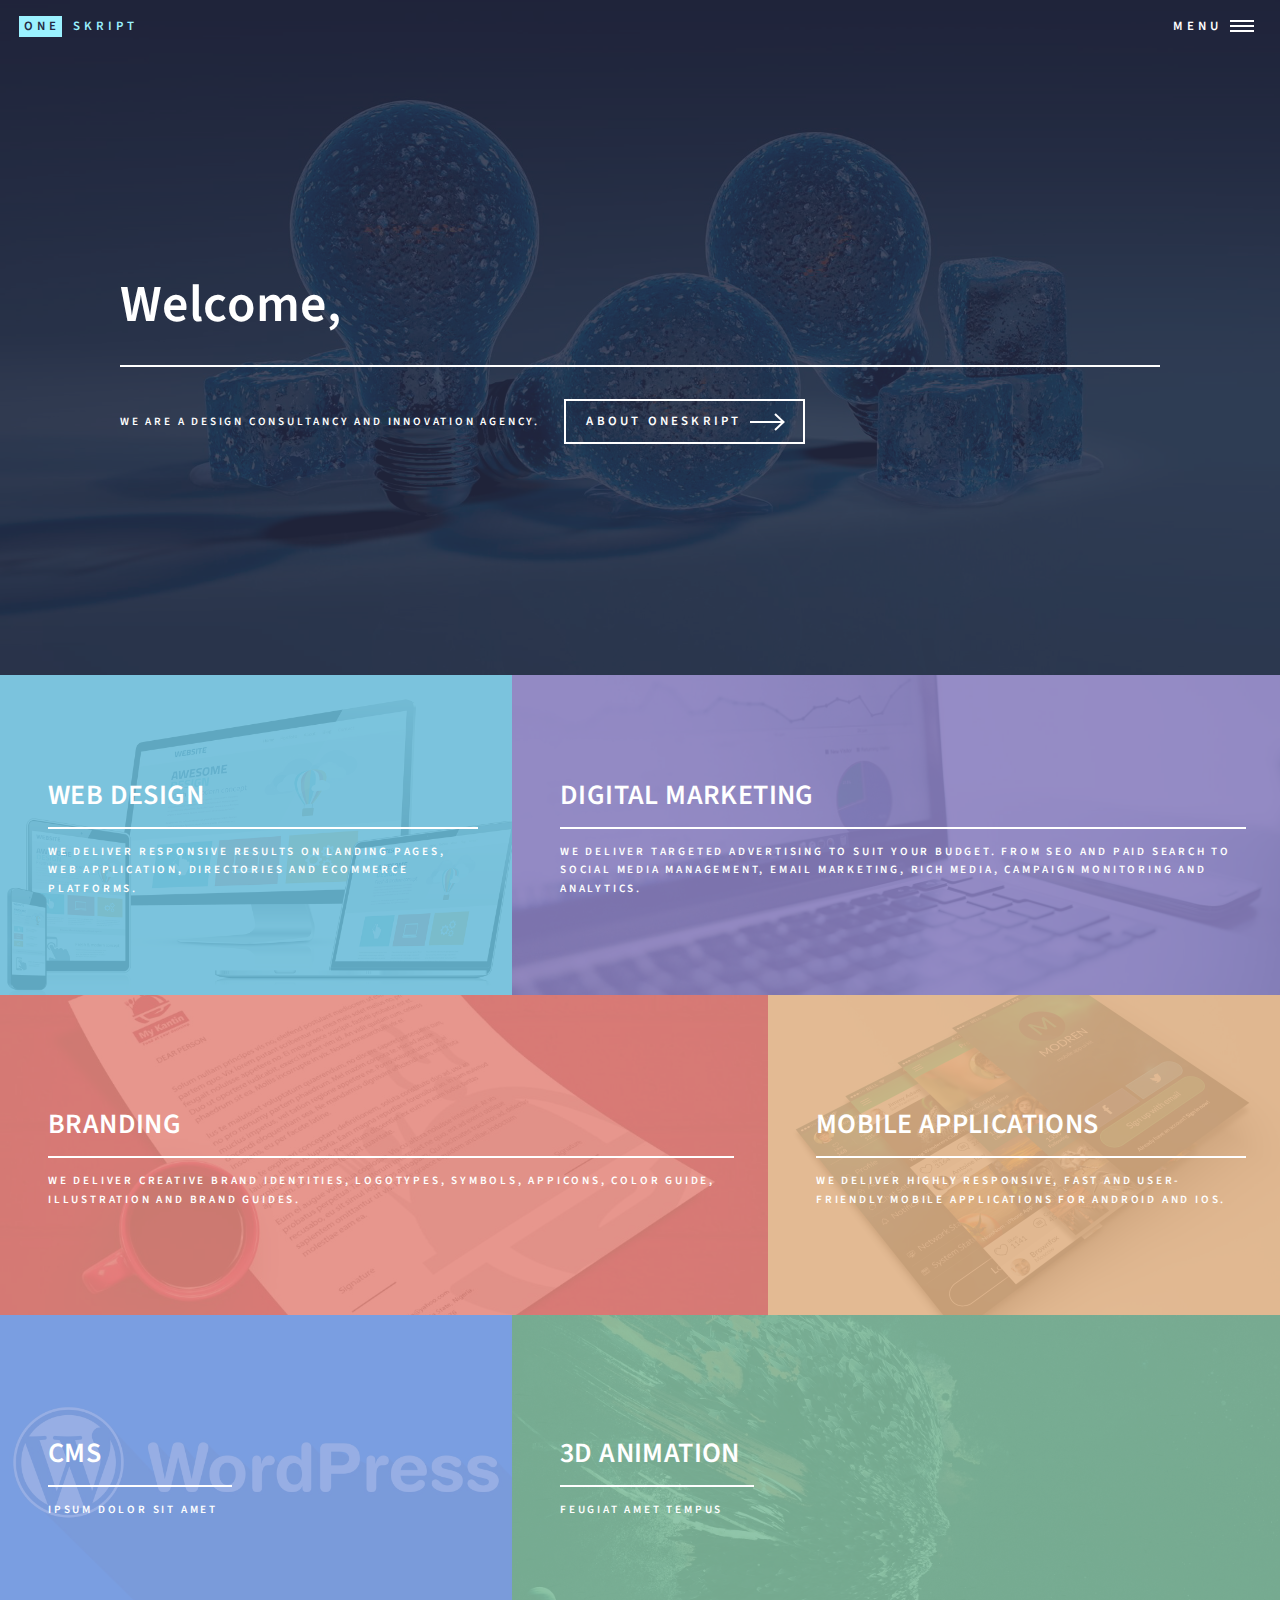
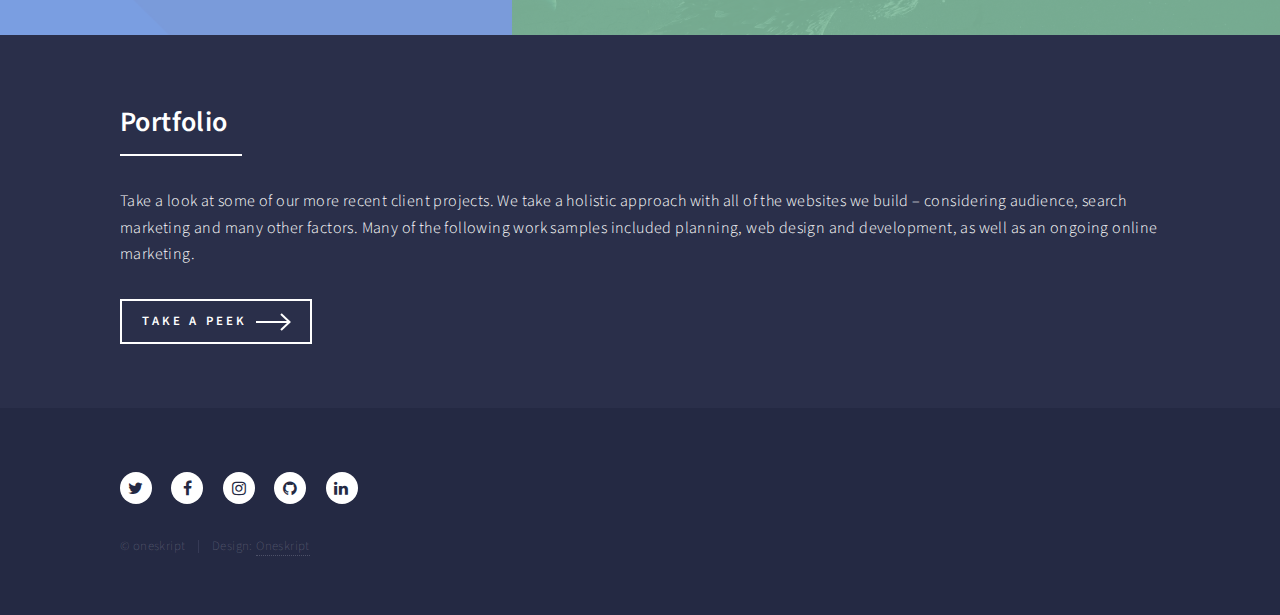
==== index.html @ 0cec7a7d "website demo" ====
<!DOCTYPE HTML>
<!--
	Forty by HTML5 UP
	html5up.net | @ajlkn
	Free for personal and commercial use under the CCA 3.0 license (html5up.net/license)
-->
<html>
	<head>
		<title>Oneskript | Web Design and Devolopment, Branding and Digital Marketing</title>
		<meta charset="utf-8" />
		<meta name="viewport" content="width=device-width, initial-scale=1, user-scalable=no" />
		<!--[if lte IE 8]><script src="assets/js/ie/html5shiv.js"></script><![endif]-->
		<link rel="stylesheet" href="assets/css/main.css" />
		<!--[if lte IE 9]><link rel="stylesheet" href="assets/css/ie9.css" /><![endif]-->
		<!--[if lte IE 8]><link rel="stylesheet" href="assets/css/ie8.css" /><![endif]-->
		<!-- Chatra {literal} -->
<script>
    (function(d, w, c) {
        w.ChatraID = 'mmbQdb35P2Dcgx2ea';
        var s = d.createElement('script');
        w[c] = w[c] || function() {
            (w[c].q = w[c].q || []).push(arguments);
        };
        s.async = true;
        s.src = (d.location.protocol === 'https:' ? 'https:': 'http:')
        + '//call.chatra.io/chatra.js';
        if (d.head) d.head.appendChild(s);
    })(document, window, 'Chatra');
</script>
<!-- /Chatra {/literal} -->
	</head>
	<body>

		<!-- Wrapper -->
			<div id="wrapper">

				<!-- Header -->
					<header id="header" class="alt">
						<a href="index.html" class="logo"><strong>ONE</strong> <span>SKRIPT</span></a>
						<nav>
							<a href="#menu">Menu</a>
						</nav>
					</header>

				<!-- Menu -->
					<nav id="menu">
						<ul class="links">
							<li><a href="index.html">Home</a></li>
							<li><a href="portfolio.html">Porfolio</a></li>
							<li><a href="contact.html">Contact us</a></li>
							<li><a href="about.html">About us</a></li>
						</ul>
						<ul class="actions vertical">
							<li><a href="contact.html" class="button special fit">Get Started</a></li>
						</ul>
					</nav>

				<!-- Banner -->
					<section id="banner" class="major">
						<div class="inner">
							<header class="major">
								<h1>Welcome,</h1>
							</header>
							<div class="content">
								<p>WE ARE A DESIGN CONSULTANCY AND INNOVATION AGENCY.</p>
								<ul class="actions">
									<li><a href="about.html" class="button next scrolly">ABOUT ONESKRIPT</a></li>
								</ul>
							</div>
						</div>
					</section>

				<!-- Main -->
					<div id="main">

						<!-- One -->
							<section id="one" class="tiles">
								<article>
									<span class="image">
										<img src="images/pic01.jpg" alt="" />
									</span>
									<header class="major">
										<h3><a href="contact.html" class="link">WEB DESIGN</a></h3>
										<p>We deliver responsive results on landing pages, web application, directories and ecommerce platforms.</p>
									</header>
								</article>
								<article>
									<span class="image">
										<img src="images/pic02.jpg" alt="" />
									</span>
									<header class="major">
										<h3><a href="contact.html" class="link">DIGITAL MARKETING</a></h3>
										<p>We deliver targeted advertising to suit your budget. From SEO and paid search to social media management, email marketing, rich media, campaign monitoring and analytics.</p>
									</header>
								</article>
								<article>
									<span class="image">
										<img src="images/pic03.jpg" alt="" />
									</span>
									<header class="major">
										<h3><a href="contact.html" class="link">BRANDING</a></h3>
										<p>We deliver creative brand identities, logotypes, symbols, appicons, color guide, illustration and brand guides.</p>
									</header>
								</article>
								<article>
									<span class="image">
										<img src="images/pic04.jpg" alt="" />
									</span>
									<header class="major">
										<h3><a href="contact.html" class="link">MOBILE APPLICATIONS</a></h3>
										<p>We deliver highly responsive, fast and user-friendly mobile applications for android and ios.</p>
									</header>
								</article>
								<article>
									<span class="image">
										<img src="images/pic05.jpg" alt="" />
									</span>
									<header class="major">
										<h3><a href="contact.html" class="link">CMS</a></h3>
										<p>Ipsum dolor sit amet</p>
									</header>
								</article>
								<article>
									<span class="image">
										<img src="images/pic06.jpg" alt="" />
									</span>
									<header class="major">
										<h3><a href="contact.html" class="link">3D ANIMATION</a></h3>
										<p>Feugiat amet tempus</p>
									</header>
								</article>
							</section>

						<!-- Two -->
							<section id="two">
								<div class="inner">
									<header class="major">
										<h2>Portfolio</h2>
									</header>
									<p>Take a look at some of our more recent client projects. We take a holistic approach with all of the websites we build – considering audience, search marketing and many other factors. Many of the following work samples included planning, web design and development, as well as an ongoing online marketing.</p>
									<ul class="actions">
										<li><a href="portfolio.html" class="button next">Take a Peek</a></li>
									</ul>
								</div>
							</section>

					</div>

				
				<!-- Footer -->
					<footer id="footer">
						<div class="inner">
							<ul class="icons">
								<li><a href="https://www.twitter.com/oneskript/" target="_blank" class="icon alt fa-twitter"><span class="label">Twitter</span></a></li>
								<li><a href="https://www.facebook.com/oneskript/" target=" _blank" class="icon alt fa-facebook"><span class="label">Facebook</span></a></li>
								<li><a href="https://instagram.com/oneskript/" target="_blank" class="icon alt fa-instagram"><span class="label">Instagram</span></a></li>
								<li><a href="https://github.com" target="_blank" class="icon alt fa-github"><span class="label">GitHub</span></a></li>
								<li><a href="https://linkedin.com" target="_blank" class="icon alt fa-linkedin"><span class="label">LinkedIn</span></a></li>
							</ul>
							<ul class="copyright">
								<li>&copy; oneskript</li><li>Design: <a href="http://oneskript.com" target="_blank">Oneskript</a></li>
							</ul>
						</div>
					</footer>

			</div>

		<!-- Scripts -->
			<script src="assets/js/jquery.min.js"></script>
			<script src="assets/js/jquery.scrolly.min.js"></script>
			<script src="assets/js/jquery.scrollex.min.js"></script>
			<script src="assets/js/skel.min.js"></script>
			<script src="assets/js/util.js"></script>
			<!--[if lte IE 8]><script src="assets/js/ie/respond.min.js"></script><![endif]-->
			<script src="assets/js/main.js"></script>

	</body>
</html>
---- assets/css/main.css ----
@import url(font-awesome.min.css);
@import url("https://fonts.googleapis.com/css?family=Source+Sans+Pro:300,300italic,600,600italic");

/*
	Forty by HTML5 UP
	html5up.net | @ajlkn
	Free for personal and commercial use under the CCA 3.0 license (html5up.net/license)
*/

/* Reset */

	html, body, div, span, applet, object, iframe, h1, h2, h3, h4, h5, h6, p, blockquote, pre, a, abbr, acronym, address, big, cite, code, del, dfn, em, img, ins, kbd, q, s, samp, small, strike, strong, sub, sup, tt, var, b, u, i, center, dl, dt, dd, ol, ul, li, fieldset, form, label, legend, table, caption, tbody, tfoot, thead, tr, th, td, article, aside, canvas, details, embed, figure, figcaption, footer, header, hgroup, menu, nav, output, ruby, section, summary, time, mark, audio, video {
		margin: 0;
		padding: 0;
		border: 0;
		font-size: 100%;
		font: inherit;
		vertical-align: baseline;
	}

	article, aside, details, figcaption, figure, footer, header, hgroup, menu, nav, section {
		display: block;
	}

	body {
		line-height: 1;
	}

	ol, ul {
		list-style: none;
	}

	blockquote, q {
		quotes: none;
	}

	blockquote:before, blockquote:after, q:before, q:after {
		content: '';
		content: none;
	}

	table {
		border-collapse: collapse;
		border-spacing: 0;
	}

	body {
		-webkit-text-size-adjust: none;
	}

/* Box Model */

	*, *:before, *:after {
		-moz-box-sizing: border-box;
		-webkit-box-sizing: border-box;
		box-sizing: border-box;
	}

/* Grid */

	.row {
		border-bottom: solid 1px transparent;
		-moz-box-sizing: border-box;
		-webkit-box-sizing: border-box;
		box-sizing: border-box;
	}

	.row > * {
		float: left;
		-moz-box-sizing: border-box;
		-webkit-box-sizing: border-box;
		box-sizing: border-box;
	}

	.row:after, .row:before {
		content: '';
		display: block;
		clear: both;
		height: 0;
	}

	.row.uniform > * > :first-child {
		margin-top: 0;
	}

	.row.uniform > * > :last-child {
		margin-bottom: 0;
	}

	.row.\30 \25 > * {
		padding: 0 0 0 0em;
	}

	.row.\30 \25 {
		margin: 0 0 -1px 0em;
	}

	.row.uniform.\30 \25 > * {
		padding: 0em 0 0 0em;
	}

	.row.uniform.\30 \25 {
		margin: 0em 0 -1px 0em;
	}

	.row > * {
		padding: 0 0 0 2em;
	}

	.row {
		margin: 0 0 -1px -2em;
	}

	.row.uniform > * {
		padding: 2em 0 0 2em;
	}

	.row.uniform {
		margin: -2em 0 -1px -2em;
	}

	.row.\32 00\25 > * {
		padding: 0 0 0 4em;
	}

	.row.\32 00\25 {
		margin: 0 0 -1px -4em;
	}

	.row.uniform.\32 00\25 > * {
		padding: 4em 0 0 4em;
	}

	.row.uniform.\32 00\25 {
		margin: -4em 0 -1px -4em;
	}

	.row.\31 50\25 > * {
		padding: 0 0 0 3em;
	}

	.row.\31 50\25 {
		margin: 0 0 -1px -3em;
	}

	.row.uniform.\31 50\25 > * {
		padding: 3em 0 0 3em;
	}

	.row.uniform.\31 50\25 {
		margin: -3em 0 -1px -3em;
	}

	.row.\35 0\25 > * {
		padding: 0 0 0 1em;
	}

	.row.\35 0\25 {
		margin: 0 0 -1px -1em;
	}

	.row.uniform.\35 0\25 > * {
		padding: 1em 0 0 1em;
	}

	.row.uniform.\35 0\25 {
		margin: -1em 0 -1px -1em;
	}

	.row.\32 5\25 > * {
		padding: 0 0 0 0.5em;
	}

	.row.\32 5\25 {
		margin: 0 0 -1px -0.5em;
	}

	.row.uniform.\32 5\25 > * {
		padding: 0.5em 0 0 0.5em;
	}

	.row.uniform.\32 5\25 {
		margin: -0.5em 0 -1px -0.5em;
	}

	.\31 2u, .\31 2u\24 {
		width: 100%;
		clear: none;
		margin-left: 0;
	}

	.\31 1u, .\31 1u\24 {
		width: 91.6666666667%;
		clear: none;
		margin-left: 0;
	}

	.\31 0u, .\31 0u\24 {
		width: 83.3333333333%;
		clear: none;
		margin-left: 0;
	}

	.\39 u, .\39 u\24 {
		width: 75%;
		clear: none;
		margin-left: 0;
	}

	.\38 u, .\38 u\24 {
		width: 66.6666666667%;
		clear: none;
		margin-left: 0;
	}

	.\37 u, .\37 u\24 {
		width: 58.3333333333%;
		clear: none;
		margin-left: 0;
	}

	.\36 u, .\36 u\24 {
		width: 50%;
		clear: none;
		margin-left: 0;
	}

	.\35 u, .\35 u\24 {
		width: 41.6666666667%;
		clear: none;
		margin-left: 0;
	}

	.\34 u, .\34 u\24 {
		width: 33.3333333333%;
		clear: none;
		margin-left: 0;
	}

	.\33 u, .\33 u\24 {
		width: 25%;
		clear: none;
		margin-left: 0;
	}

	.\32 u, .\32 u\24 {
		width: 16.6666666667%;
		clear: none;
		margin-left: 0;
	}

	.\31 u, .\31 u\24 {
		width: 8.3333333333%;
		clear: none;
		margin-left: 0;
	}

	.\31 2u\24 + *,
	.\31 1u\24 + *,
	.\31 0u\24 + *,
	.\39 u\24 + *,
	.\38 u\24 + *,
	.\37 u\24 + *,
	.\36 u\24 + *,
	.\35 u\24 + *,
	.\34 u\24 + *,
	.\33 u\24 + *,
	.\32 u\24 + *,
	.\31 u\24 + * {
		clear: left;
	}

	.\-11u {
		margin-left: 91.66667%;
	}

	.\-10u {
		margin-left: 83.33333%;
	}

	.\-9u {
		margin-left: 75%;
	}

	.\-8u {
		margin-left: 66.66667%;
	}

	.\-7u {
		margin-left: 58.33333%;
	}

	.\-6u {
		margin-left: 50%;
	}

	.\-5u {
		margin-left: 41.66667%;
	}

	.\-4u {
		margin-left: 33.33333%;
	}

	.\-3u {
		margin-left: 25%;
	}

	.\-2u {
		margin-left: 16.66667%;
	}

	.\-1u {
		margin-left: 8.33333%;
	}

	@media screen and (max-width: 1680px) {

		.row > * {
			padding: 0 0 0 2em;
		}

		.row {
			margin: 0 0 -1px -2em;
		}

		.row.uniform > * {
			padding: 2em 0 0 2em;
		}

		.row.uniform {
			margin: -2em 0 -1px -2em;
		}

		.row.\32 00\25 > * {
			padding: 0 0 0 4em;
		}

		.row.\32 00\25 {
			margin: 0 0 -1px -4em;
		}

		.row.uniform.\32 00\25 > * {
			padding: 4em 0 0 4em;
		}

		.row.uniform.\32 00\25 {
			margin: -4em 0 -1px -4em;
		}

		.row.\31 50\25 > * {
			padding: 0 0 0 3em;
		}

		.row.\31 50\25 {
			margin: 0 0 -1px -3em;
		}

		.row.uniform.\31 50\25 > * {
			padding: 3em 0 0 3em;
		}

		.row.uniform.\31 50\25 {
			margin: -3em 0 -1px -3em;
		}

		.row.\35 0\25 > * {
			padding: 0 0 0 1em;
		}

		.row.\35 0\25 {
			margin: 0 0 -1px -1em;
		}

		.row.uniform.\35 0\25 > * {
			padding: 1em 0 0 1em;
		}

		.row.uniform.\35 0\25 {
			margin: -1em 0 -1px -1em;
		}

		.row.\32 5\25 > * {
			padding: 0 0 0 0.5em;
		}

		.row.\32 5\25 {
			margin: 0 0 -1px -0.5em;
		}

		.row.uniform.\32 5\25 > * {
			padding: 0.5em 0 0 0.5em;
		}

		.row.uniform.\32 5\25 {
			margin: -0.5em 0 -1px -0.5em;
		}

		.\31 2u\28xlarge\29, .\31 2u\24\28xlarge\29 {
			width: 100%;
			clear: none;
			margin-left: 0;
		}

		.\31 1u\28xlarge\29, .\31 1u\24\28xlarge\29 {
			width: 91.6666666667%;
			clear: none;
			margin-left: 0;
		}

		.\31 0u\28xlarge\29, .\31 0u\24\28xlarge\29 {
			width: 83.3333333333%;
			clear: none;
			margin-left: 0;
		}

		.\39 u\28xlarge\29, .\39 u\24\28xlarge\29 {
			width: 75%;
			clear: none;
			margin-left: 0;
		}

		.\38 u\28xlarge\29, .\38 u\24\28xlarge\29 {
			width: 66.6666666667%;
			clear: none;
			margin-left: 0;
		}

		.\37 u\28xlarge\29, .\37 u\24\28xlarge\29 {
			width: 58.3333333333%;
			clear: none;
			margin-left: 0;
		}

		.\36 u\28xlarge\29, .\36 u\24\28xlarge\29 {
			width: 50%;
			clear: none;
			margin-left: 0;
		}

		.\35 u\28xlarge\29, .\35 u\24\28xlarge\29 {
			width: 41.6666666667%;
			clear: none;
			margin-left: 0;
		}

		.\34 u\28xlarge\29, .\34 u\24\28xlarge\29 {
			width: 33.3333333333%;
			clear: none;
			margin-left: 0;
		}

		.\33 u\28xlarge\29, .\33 u\24\28xlarge\29 {
			width: 25%;
			clear: none;
			margin-left: 0;
		}

		.\32 u\28xlarge\29, .\32 u\24\28xlarge\29 {
			width: 16.6666666667%;
			clear: none;
			margin-left: 0;
		}

		.\31 u\28xlarge\29, .\31 u\24\28xlarge\29 {
			width: 8.3333333333%;
			clear: none;
			margin-left: 0;
		}

		.\31 2u\24\28xlarge\29 + *,
		.\31 1u\24\28xlarge\29 + *,
		.\31 0u\24\28xlarge\29 + *,
		.\39 u\24\28xlarge\29 + *,
		.\38 u\24\28xlarge\29 + *,
		.\37 u\24\28xlarge\29 + *,
		.\36 u\24\28xlarge\29 + *,
		.\35 u\24\28xlarge\29 + *,
		.\34 u\24\28xlarge\29 + *,
		.\33 u\24\28xlarge\29 + *,
		.\32 u\24\28xlarge\29 + *,
		.\31 u\24\28xlarge\29 + * {
			clear: left;
		}

		.\-11u\28xlarge\29 {
			margin-left: 91.66667%;
		}

		.\-10u\28xlarge\29 {
			margin-left: 83.33333%;
		}

		.\-9u\28xlarge\29 {
			margin-left: 75%;
		}

		.\-8u\28xlarge\29 {
			margin-left: 66.66667%;
		}

		.\-7u\28xlarge\29 {
			margin-left: 58.33333%;
		}

		.\-6u\28xlarge\29 {
			margin-left: 50%;
		}

		.\-5u\28xlarge\29 {
			margin-left: 41.66667%;
		}

		.\-4u\28xlarge\29 {
			margin-left: 33.33333%;
		}

		.\-3u\28xlarge\29 {
			margin-left: 25%;
		}

		.\-2u\28xlarge\29 {
			margin-left: 16.66667%;
		}

		.\-1u\28xlarge\29 {
			margin-left: 8.33333%;
		}

	}

	@media screen and (max-width: 1280px) {

		.row > * {
			padding: 0 0 0 1.5em;
		}

		.row {
			margin: 0 0 -1px -1.5em;
		}

		.row.uniform > * {
			padding: 1.5em 0 0 1.5em;
		}

		.row.uniform {
			margin: -1.5em 0 -1px -1.5em;
		}

		.row.\32 00\25 > * {
			padding: 0 0 0 3em;
		}

		.row.\32 00\25 {
			margin: 0 0 -1px -3em;
		}

		.row.uniform.\32 00\25 > * {
			padding: 3em 0 0 3em;
		}

		.row.uniform.\32 00\25 {
			margin: -3em 0 -1px -3em;
		}

		.row.\31 50\25 > * {
			padding: 0 0 0 2.25em;
		}

		.row.\31 50\25 {
			margin: 0 0 -1px -2.25em;
		}

		.row.uniform.\31 50\25 > * {
			padding: 2.25em 0 0 2.25em;
		}

		.row.uniform.\31 50\25 {
			margin: -2.25em 0 -1px -2.25em;
		}

		.row.\35 0\25 > * {
			padding: 0 0 0 0.75em;
		}

		.row.\35 0\25 {
			margin: 0 0 -1px -0.75em;
		}

		.row.uniform.\35 0\25 > * {
			padding: 0.75em 0 0 0.75em;
		}

		.row.uniform.\35 0\25 {
			margin: -0.75em 0 -1px -0.75em;
		}

		.row.\32 5\25 > * {
			padding: 0 0 0 0.375em;
		}

		.row.\32 5\25 {
			margin: 0 0 -1px -0.375em;
		}

		.row.uniform.\32 5\25 > * {
			padding: 0.375em 0 0 0.375em;
		}

		.row.uniform.\32 5\25 {
			margin: -0.375em 0 -1px -0.375em;
		}

		.\31 2u\28large\29, .\31 2u\24\28large\29 {
			width: 100%;
			clear: none;
			margin-left: 0;
		}

		.\31 1u\28large\29, .\31 1u\24\28large\29 {
			width: 91.6666666667%;
			clear: none;
			margin-left: 0;
		}

		.\31 0u\28large\29, .\31 0u\24\28large\29 {
			width: 83.3333333333%;
			clear: none;
			margin-left: 0;
		}

		.\39 u\28large\29, .\39 u\24\28large\29 {
			width: 75%;
			clear: none;
			margin-left: 0;
		}

		.\38 u\28large\29, .\38 u\24\28large\29 {
			width: 66.6666666667%;
			clear: none;
			margin-left: 0;
		}

		.\37 u\28large\29, .\37 u\24\28large\29 {
			width: 58.3333333333%;
			clear: none;
			margin-left: 0;
		}

		.\36 u\28large\29, .\36 u\24\28large\29 {
			width: 50%;
			clear: none;
			margin-left: 0;
		}

		.\35 u\28large\29, .\35 u\24\28large\29 {
			width: 41.6666666667%;
			clear: none;
			margin-left: 0;
		}

		.\34 u\28large\29, .\34 u\24\28large\29 {
			width: 33.3333333333%;
			clear: none;
			margin-left: 0;
		}

		.\33 u\28large\29, .\33 u\24\28large\29 {
			width: 25%;
			clear: none;
			margin-left: 0;
		}

		.\32 u\28large\29, .\32 u\24\28large\29 {
			width: 16.6666666667%;
			clear: none;
			margin-left: 0;
		}

		.\31 u\28large\29, .\31 u\24\28large\29 {
			width: 8.3333333333%;
			clear: none;
			margin-left: 0;
		}

		.\31 2u\24\28large\29 + *,
		.\31 1u\24\28large\29 + *,
		.\31 0u\24\28large\29 + *,
		.\39 u\24\28large\29 + *,
		.\38 u\24\28large\29 + *,
		.\37 u\24\28large\29 + *,
		.\36 u\24\28large\29 + *,
		.\35 u\24\28large\29 + *,
		.\34 u\24\28large\29 + *,
		.\33 u\24\28large\29 + *,
		.\32 u\24\28large\29 + *,
		.\31 u\24\28large\29 + * {
			clear: left;
		}

		.\-11u\28large\29 {
			margin-left: 91.66667%;
		}

		.\-10u\28large\29 {
			margin-left: 83.33333%;
		}

		.\-9u\28large\29 {
			margin-left: 75%;
		}

		.\-8u\28large\29 {
			margin-left: 66.66667%;
		}

		.\-7u\28large\29 {
			margin-left: 58.33333%;
		}

		.\-6u\28large\29 {
			margin-left: 50%;
		}

		.\-5u\28large\29 {
			margin-left: 41.66667%;
		}

		.\-4u\28large\29 {
			margin-left: 33.33333%;
		}

		.\-3u\28large\29 {
			margin-left: 25%;
		}

		.\-2u\28large\29 {
			margin-left: 16.66667%;
		}

		.\-1u\28large\29 {
			margin-left: 8.33333%;
		}

	}

	@media screen and (max-width: 980px) {

		.row > * {
			padding: 0 0 0 1.5em;
		}

		.row {
			margin: 0 0 -1px -1.5em;
		}

		.row.uniform > * {
			padding: 1.5em 0 0 1.5em;
		}

		.row.uniform {
			margin: -1.5em 0 -1px -1.5em;
		}

		.row.\32 00\25 > * {
			padding: 0 0 0 3em;
		}

		.row.\32 00\25 {
			margin: 0 0 -1px -3em;
		}

		.row.uniform.\32 00\25 > * {
			padding: 3em 0 0 3em;
		}

		.row.uniform.\32 00\25 {
			margin: -3em 0 -1px -3em;
		}

		.row.\31 50\25 > * {
			padding: 0 0 0 2.25em;
		}

		.row.\31 50\25 {
			margin: 0 0 -1px -2.25em;
		}

		.row.uniform.\31 50\25 > * {
			padding: 2.25em 0 0 2.25em;
		}

		.row.uniform.\31 50\25 {
			margin: -2.25em 0 -1px -2.25em;
		}

		.row.\35 0\25 > * {
			padding: 0 0 0 0.75em;
		}

		.row.\35 0\25 {
			margin: 0 0 -1px -0.75em;
		}

		.row.uniform.\35 0\25 > * {
			padding: 0.75em 0 0 0.75em;
		}

		.row.uniform.\35 0\25 {
			margin: -0.75em 0 -1px -0.75em;
		}

		.row.\32 5\25 > * {
			padding: 0 0 0 0.375em;
		}

		.row.\32 5\25 {
			margin: 0 0 -1px -0.375em;
		}

		.row.uniform.\32 5\25 > * {
			padding: 0.375em 0 0 0.375em;
		}

		.row.uniform.\32 5\25 {
			margin: -0.375em 0 -1px -0.375em;
		}

		.\31 2u\28medium\29, .\31 2u\24\28medium\29 {
			width: 100%;
			clear: none;
			margin-left: 0;
		}

		.\31 1u\28medium\29, .\31 1u\24\28medium\29 {
			width: 91.6666666667%;
			clear: none;
			margin-left: 0;
		}

		.\31 0u\28medium\29, .\31 0u\24\28medium\29 {
			width: 83.3333333333%;
			clear: none;
			margin-left: 0;
		}

		.\39 u\28medium\29, .\39 u\24\28medium\29 {
			width: 75%;
			clear: none;
			margin-left: 0;
		}

		.\38 u\28medium\29, .\38 u\24\28medium\29 {
			width: 66.6666666667%;
			clear: none;
			margin-left: 0;
		}

		.\37 u\28medium\29, .\37 u\24\28medium\29 {
			width: 58.3333333333%;
			clear: none;
			margin-left: 0;
		}

		.\36 u\28medium\29, .\36 u\24\28medium\29 {
			width: 50%;
			clear: none;
			margin-left: 0;
		}

		.\35 u\28medium\29, .\35 u\24\28medium\29 {
			width: 41.6666666667%;
			clear: none;
			margin-left: 0;
		}

		.\34 u\28medium\29, .\34 u\24\28medium\29 {
			width: 33.3333333333%;
			clear: none;
			margin-left: 0;
		}

		.\33 u\28medium\29, .\33 u\24\28medium\29 {
			width: 25%;
			clear: none;
			margin-left: 0;
		}

		.\32 u\28medium\29, .\32 u\24\28medium\29 {
			width: 16.6666666667%;
			clear: none;
			margin-left: 0;
		}

		.\31 u\28medium\29, .\31 u\24\28medium\29 {
			width: 8.3333333333%;
			clear: none;
			margin-left: 0;
		}

		.\31 2u\24\28medium\29 + *,
		.\31 1u\24\28medium\29 + *,
		.\31 0u\24\28medium\29 + *,
		.\39 u\24\28medium\29 + *,
		.\38 u\24\28medium\29 + *,
		.\37 u\24\28medium\29 + *,
		.\36 u\24\28medium\29 + *,
		.\35 u\24\28medium\29 + *,
		.\34 u\24\28medium\29 + *,
		.\33 u\24\28medium\29 + *,
		.\32 u\24\28medium\29 + *,
		.\31 u\24\28medium\29 + * {
			clear: left;
		}

		.\-11u\28medium\29 {
			margin-left: 91.66667%;
		}

		.\-10u\28medium\29 {
			margin-left: 83.33333%;
		}

		.\-9u\28medium\29 {
			margin-left: 75%;
		}

		.\-8u\28medium\29 {
			margin-left: 66.66667%;
		}

		.\-7u\28medium\29 {
			margin-left: 58.33333%;
		}

		.\-6u\28medium\29 {
			margin-left: 50%;
		}

		.\-5u\28medium\29 {
			margin-left: 41.66667%;
		}

		.\-4u\28medium\29 {
			margin-left: 33.33333%;
		}

		.\-3u\28medium\29 {
			margin-left: 25%;
		}

		.\-2u\28medium\29 {
			margin-left: 16.66667%;
		}

		.\-1u\28medium\29 {
			margin-left: 8.33333%;
		}

	}

	@media screen and (max-width: 736px) {

		.row > * {
			padding: 0 0 0 1.25em;
		}

		.row {
			margin: 0 0 -1px -1.25em;
		}

		.row.uniform > * {
			padding: 1.25em 0 0 1.25em;
		}

		.row.uniform {
			margin: -1.25em 0 -1px -1.25em;
		}

		.row.\32 00\25 > * {
			padding: 0 0 0 2.5em;
		}

		.row.\32 00\25 {
			margin: 0 0 -1px -2.5em;
		}

		.row.uniform.\32 00\25 > * {
			padding: 2.5em 0 0 2.5em;
		}

		.row.uniform.\32 00\25 {
			margin: -2.5em 0 -1px -2.5em;
		}

		.row.\31 50\25 > * {
			padding: 0 0 0 1.875em;
		}

		.row.\31 50\25 {
			margin: 0 0 -1px -1.875em;
		}

		.row.uniform.\31 50\25 > * {
			padding: 1.875em 0 0 1.875em;
		}

		.row.uniform.\31 50\25 {
			margin: -1.875em 0 -1px -1.875em;
		}

		.row.\35 0\25 > * {
			padding: 0 0 0 0.625em;
		}

		.row.\35 0\25 {
			margin: 0 0 -1px -0.625em;
		}

		.row.uniform.\35 0\25 > * {
			padding: 0.625em 0 0 0.625em;
		}

		.row.uniform.\35 0\25 {
			margin: -0.625em 0 -1px -0.625em;
		}

		.row.\32 5\25 > * {
			padding: 0 0 0 0.3125em;
		}

		.row.\32 5\25 {
			margin: 0 0 -1px -0.3125em;
		}

		.row.uniform.\32 5\25 > * {
			padding: 0.3125em 0 0 0.3125em;
		}

		.row.uniform.\32 5\25 {
			margin: -0.3125em 0 -1px -0.3125em;
		}

		.\31 2u\28small\29, .\31 2u\24\28small\29 {
			width: 100%;
			clear: none;
			margin-left: 0;
		}

		.\31 1u\28small\29, .\31 1u\24\28small\29 {
			width: 91.6666666667%;
			clear: none;
			margin-left: 0;
		}

		.\31 0u\28small\29, .\31 0u\24\28small\29 {
			width: 83.3333333333%;
			clear: none;
			margin-left: 0;
		}

		.\39 u\28small\29, .\39 u\24\28small\29 {
			width: 75%;
			clear: none;
			margin-left: 0;
		}

		.\38 u\28small\29, .\38 u\24\28small\29 {
			width: 66.6666666667%;
			clear: none;
			margin-left: 0;
		}

		.\37 u\28small\29, .\37 u\24\28small\29 {
			width: 58.3333333333%;
			clear: none;
			margin-left: 0;
		}

		.\36 u\28small\29, .\36 u\24\28small\29 {
			width: 50%;
			clear: none;
			margin-left: 0;
		}

		.\35 u\28small\29, .\35 u\24\28small\29 {
			width: 41.6666666667%;
			clear: none;
			margin-left: 0;
		}

		.\34 u\28small\29, .\34 u\24\28small\29 {
			width: 33.3333333333%;
			clear: none;
			margin-left: 0;
		}

		.\33 u\28small\29, .\33 u\24\28small\29 {
			width: 25%;
			clear: none;
			margin-left: 0;
		}

		.\32 u\28small\29, .\32 u\24\28small\29 {
			width: 16.6666666667%;
			clear: none;
			margin-left: 0;
		}

		.\31 u\28small\29, .\31 u\24\28small\29 {
			width: 8.3333333333%;
			clear: none;
			margin-left: 0;
		}

		.\31 2u\24\28small\29 + *,
		.\31 1u\24\28small\29 + *,
		.\31 0u\24\28small\29 + *,
		.\39 u\24\28small\29 + *,
		.\38 u\24\28small\29 + *,
		.\37 u\24\28small\29 + *,
		.\36 u\24\28small\29 + *,
		.\35 u\24\28small\29 + *,
		.\34 u\24\28small\29 + *,
		.\33 u\24\28small\29 + *,
		.\32 u\24\28small\29 + *,
		.\31 u\24\28small\29 + * {
			clear: left;
		}

		.\-11u\28small\29 {
			margin-left: 91.66667%;
		}

		.\-10u\28small\29 {
			margin-left: 83.33333%;
		}

		.\-9u\28small\29 {
			margin-left: 75%;
		}

		.\-8u\28small\29 {
			margin-left: 66.66667%;
		}

		.\-7u\28small\29 {
			margin-left: 58.33333%;
		}

		.\-6u\28small\29 {
			margin-left: 50%;
		}

		.\-5u\28small\29 {
			margin-left: 41.66667%;
		}

		.\-4u\28small\29 {
			margin-left: 33.33333%;
		}

		.\-3u\28small\29 {
			margin-left: 25%;
		}

		.\-2u\28small\29 {
			margin-left: 16.66667%;
		}

		.\-1u\28small\29 {
			margin-left: 8.33333%;
		}

	}

	@media screen and (max-width: 480px) {

		.row > * {
			padding: 0 0 0 1.25em;
		}

		.row {
			margin: 0 0 -1px -1.25em;
		}

		.row.uniform > * {
			padding: 1.25em 0 0 1.25em;
		}

		.row.uniform {
			margin: -1.25em 0 -1px -1.25em;
		}

		.row.\32 00\25 > * {
			padding: 0 0 0 2.5em;
		}

		.row.\32 00\25 {
			margin: 0 0 -1px -2.5em;
		}

		.row.uniform.\32 00\25 > * {
			padding: 2.5em 0 0 2.5em;
		}

		.row.uniform.\32 00\25 {
			margin: -2.5em 0 -1px -2.5em;
		}

		.row.\31 50\25 > * {
			padding: 0 0 0 1.875em;
		}

		.row.\31 50\25 {
			margin: 0 0 -1px -1.875em;
		}

		.row.uniform.\31 50\25 > * {
			padding: 1.875em 0 0 1.875em;
		}

		.row.uniform.\31 50\25 {
			margin: -1.875em 0 -1px -1.875em;
		}

		.row.\35 0\25 > * {
			padding: 0 0 0 0.625em;
		}

		.row.\35 0\25 {
			margin: 0 0 -1px -0.625em;
		}

		.row.uniform.\35 0\25 > * {
			padding: 0.625em 0 0 0.625em;
		}

		.row.uniform.\35 0\25 {
			margin: -0.625em 0 -1px -0.625em;
		}

		.row.\32 5\25 > * {
			padding: 0 0 0 0.3125em;
		}

		.row.\32 5\25 {
			margin: 0 0 -1px -0.3125em;
		}

		.row.uniform.\32 5\25 > * {
			padding: 0.3125em 0 0 0.3125em;
		}

		.row.uniform.\32 5\25 {
			margin: -0.3125em 0 -1px -0.3125em;
		}

		.\31 2u\28xsmall\29, .\31 2u\24\28xsmall\29 {
			width: 100%;
			clear: none;
			margin-left: 0;
		}

		.\31 1u\28xsmall\29, .\31 1u\24\28xsmall\29 {
			width: 91.6666666667%;
			clear: none;
			margin-left: 0;
		}

		.\31 0u\28xsmall\29, .\31 0u\24\28xsmall\29 {
			width: 83.3333333333%;
			clear: none;
			margin-left: 0;
		}

		.\39 u\28xsmall\29, .\39 u\24\28xsmall\29 {
			width: 75%;
			clear: none;
			margin-left: 0;
		}

		.\38 u\28xsmall\29, .\38 u\24\28xsmall\29 {
			width: 66.6666666667%;
			clear: none;
			margin-left: 0;
		}

		.\37 u\28xsmall\29, .\37 u\24\28xsmall\29 {
			width: 58.3333333333%;
			clear: none;
			margin-left: 0;
		}

		.\36 u\28xsmall\29, .\36 u\24\28xsmall\29 {
			width: 50%;
			clear: none;
			margin-left: 0;
		}

		.\35 u\28xsmall\29, .\35 u\24\28xsmall\29 {
			width: 41.6666666667%;
			clear: none;
			margin-left: 0;
		}

		.\34 u\28xsmall\29, .\34 u\24\28xsmall\29 {
			width: 33.3333333333%;
			clear: none;
			margin-left: 0;
		}

		.\33 u\28xsmall\29, .\33 u\24\28xsmall\29 {
			width: 25%;
			clear: none;
			margin-left: 0;
		}

		.\32 u\28xsmall\29, .\32 u\24\28xsmall\29 {
			width: 16.6666666667%;
			clear: none;
			margin-left: 0;
		}

		.\31 u\28xsmall\29, .\31 u\24\28xsmall\29 {
			width: 8.3333333333%;
			clear: none;
			margin-left: 0;
		}

		.\31 2u\24\28xsmall\29 + *,
		.\31 1u\24\28xsmall\29 + *,
		.\31 0u\24\28xsmall\29 + *,
		.\39 u\24\28xsmall\29 + *,
		.\38 u\24\28xsmall\29 + *,
		.\37 u\24\28xsmall\29 + *,
		.\36 u\24\28xsmall\29 + *,
		.\35 u\24\28xsmall\29 + *,
		.\34 u\24\28xsmall\29 + *,
		.\33 u\24\28xsmall\29 + *,
		.\32 u\24\28xsmall\29 + *,
		.\31 u\24\28xsmall\29 + * {
			clear: left;
		}

		.\-11u\28xsmall\29 {
			margin-left: 91.66667%;
		}

		.\-10u\28xsmall\29 {
			margin-left: 83.33333%;
		}

		.\-9u\28xsmall\29 {
			margin-left: 75%;
		}

		.\-8u\28xsmall\29 {
			margin-left: 66.66667%;
		}

		.\-7u\28xsmall\29 {
			margin-left: 58.33333%;
		}

		.\-6u\28xsmall\29 {
			margin-left: 50%;
		}

		.\-5u\28xsmall\29 {
			margin-left: 41.66667%;
		}

		.\-4u\28xsmall\29 {
			margin-left: 33.33333%;
		}

		.\-3u\28xsmall\29 {
			margin-left: 25%;
		}

		.\-2u\28xsmall\29 {
			margin-left: 16.66667%;
		}

		.\-1u\28xsmall\29 {
			margin-left: 8.33333%;
		}

	}

	@media screen and (max-width: 360px) {

		.row > * {
			padding: 0 0 0 1.25em;
		}

		.row {
			margin: 0 0 -1px -1.25em;
		}

		.row.uniform > * {
			padding: 1.25em 0 0 1.25em;
		}

		.row.uniform {
			margin: -1.25em 0 -1px -1.25em;
		}

		.row.\32 00\25 > * {
			padding: 0 0 0 2.5em;
		}

		.row.\32 00\25 {
			margin: 0 0 -1px -2.5em;
		}

		.row.uniform.\32 00\25 > * {
			padding: 2.5em 0 0 2.5em;
		}

		.row.uniform.\32 00\25 {
			margin: -2.5em 0 -1px -2.5em;
		}

		.row.\31 50\25 > * {
			padding: 0 0 0 1.875em;
		}

		.row.\31 50\25 {
			margin: 0 0 -1px -1.875em;
		}

		.row.uniform.\31 50\25 > * {
			padding: 1.875em 0 0 1.875em;
		}

		.row.uniform.\31 50\25 {
			margin: -1.875em 0 -1px -1.875em;
		}

		.row.\35 0\25 > * {
			padding: 0 0 0 0.625em;
		}

		.row.\35 0\25 {
			margin: 0 0 -1px -0.625em;
		}

		.row.uniform.\35 0\25 > * {
			padding: 0.625em 0 0 0.625em;
		}

		.row.uniform.\35 0\25 {
			margin: -0.625em 0 -1px -0.625em;
		}

		.row.\32 5\25 > * {
			padding: 0 0 0 0.3125em;
		}

		.row.\32 5\25 {
			margin: 0 0 -1px -0.3125em;
		}

		.row.uniform.\32 5\25 > * {
			padding: 0.3125em 0 0 0.3125em;
		}

		.row.uniform.\32 5\25 {
			margin: -0.3125em 0 -1px -0.3125em;
		}

		.\31 2u\28xxsmall\29, .\31 2u\24\28xxsmall\29 {
			width: 100%;
			clear: none;
			margin-left: 0;
		}

		.\31 1u\28xxsmall\29, .\31 1u\24\28xxsmall\29 {
			width: 91.6666666667%;
			clear: none;
			margin-left: 0;
		}

		.\31 0u\28xxsmall\29, .\31 0u\24\28xxsmall\29 {
			width: 83.3333333333%;
			clear: none;
			margin-left: 0;
		}

		.\39 u\28xxsmall\29, .\39 u\24\28xxsmall\29 {
			width: 75%;
			clear: none;
			margin-left: 0;
		}

		.\38 u\28xxsmall\29, .\38 u\24\28xxsmall\29 {
			width: 66.6666666667%;
			clear: none;
			margin-left: 0;
		}

		.\37 u\28xxsmall\29, .\37 u\24\28xxsmall\29 {
			width: 58.3333333333%;
			clear: none;
			margin-left: 0;
		}

		.\36 u\28xxsmall\29, .\36 u\24\28xxsmall\29 {
			width: 50%;
			clear: none;
			margin-left: 0;
		}

		.\35 u\28xxsmall\29, .\35 u\24\28xxsmall\29 {
			width: 41.6666666667%;
			clear: none;
			margin-left: 0;
		}

		.\34 u\28xxsmall\29, .\34 u\24\28xxsmall\29 {
			width: 33.3333333333%;
			clear: none;
			margin-left: 0;
		}

		.\33 u\28xxsmall\29, .\33 u\24\28xxsmall\29 {
			width: 25%;
			clear: none;
			margin-left: 0;
		}

		.\32 u\28xxsmall\29, .\32 u\24\28xxsmall\29 {
			width: 16.6666666667%;
			clear: none;
			margin-left: 0;
		}

		.\31 u\28xxsmall\29, .\31 u\24\28xxsmall\29 {
			width: 8.3333333333%;
			clear: none;
			margin-left: 0;
		}

		.\31 2u\24\28xxsmall\29 + *,
		.\31 1u\24\28xxsmall\29 + *,
		.\31 0u\24\28xxsmall\29 + *,
		.\39 u\24\28xxsmall\29 + *,
		.\38 u\24\28xxsmall\29 + *,
		.\37 u\24\28xxsmall\29 + *,
		.\36 u\24\28xxsmall\29 + *,
		.\35 u\24\28xxsmall\29 + *,
		.\34 u\24\28xxsmall\29 + *,
		.\33 u\24\28xxsmall\29 + *,
		.\32 u\24\28xxsmall\29 + *,
		.\31 u\24\28xxsmall\29 + * {
			clear: left;
		}

		.\-11u\28xxsmall\29 {
			margin-left: 91.66667%;
		}

		.\-10u\28xxsmall\29 {
			margin-left: 83.33333%;
		}

		.\-9u\28xxsmall\29 {
			margin-left: 75%;
		}

		.\-8u\28xxsmall\29 {
			margin-left: 66.66667%;
		}

		.\-7u\28xxsmall\29 {
			margin-left: 58.33333%;
		}

		.\-6u\28xxsmall\29 {
			margin-left: 50%;
		}

		.\-5u\28xxsmall\29 {
			margin-left: 41.66667%;
		}

		.\-4u\28xxsmall\29 {
			margin-left: 33.33333%;
		}

		.\-3u\28xxsmall\29 {
			margin-left: 25%;
		}

		.\-2u\28xxsmall\29 {
			margin-left: 16.66667%;
		}

		.\-1u\28xxsmall\29 {
			margin-left: 8.33333%;
		}

	}

/* Basic */

	@-ms-viewport {
		width: device-width;
	}

	body {
		-ms-overflow-style: scrollbar;
	}

	@media screen and (max-width: 480px) {

		html, body {
			min-width: 320px;
		}

	}

	body {
		background: #242943;
	}

		body.is-loading *, body.is-loading *:before, body.is-loading *:after {
			-moz-animation: none !important;
			-webkit-animation: none !important;
			-ms-animation: none !important;
			animation: none !important;
			-moz-transition: none !important;
			-webkit-transition: none !important;
			-ms-transition: none !important;
			transition: none !important;
		}

/* Type */

	body, input, select, textarea {
		color: #ffffff;
		font-family: "Source Sans Pro", Helvetica, sans-serif;
		font-size: 17pt;
		font-weight: 300;
		letter-spacing: 0.025em;
		line-height: 1.65;
	}

		@media screen and (max-width: 1680px) {

			body, input, select, textarea {
				font-size: 14pt;
			}

		}

		@media screen and (max-width: 1280px) {

			body, input, select, textarea {
				font-size: 12pt;
			}

		}

		@media screen and (max-width: 360px) {

			body, input, select, textarea {
				font-size: 11pt;
			}

		}

	a {
		-moz-transition: color 0.2s ease-in-out, border-bottom-color 0.2s ease-in-out;
		-webkit-transition: color 0.2s ease-in-out, border-bottom-color 0.2s ease-in-out;
		-ms-transition: color 0.2s ease-in-out, border-bottom-color 0.2s ease-in-out;
		transition: color 0.2s ease-in-out, border-bottom-color 0.2s ease-in-out;
		border-bottom: dotted 1px;
		color: inherit;
		text-decoration: none;
	}

		a:hover {
			border-bottom-color: transparent;
			color: #9bf1ff !important;
		}

		a:active {
			color: #53e3fb !important;
		}

	strong, b {
		color: #ffffff;
		font-weight: 600;
	}

	em, i {
		font-style: italic;
	}

	p {
		margin: 0 0 2em 0;
	}

	h1, h2, h3, h4, h5, h6 {
		color: #ffffff;
		font-weight: 600;
		line-height: 1.65;
		margin: 0 0 1em 0;
	}

		h1 a, h2 a, h3 a, h4 a, h5 a, h6 a {
			color: inherit;
			border-bottom: 0;
		}

	h1 {
		font-size: 2.5em;
	}

	h2 {
		font-size: 1.75em;
	}

	h3 {
		font-size: 1.35em;
	}

	h4 {
		font-size: 1.1em;
	}

	h5 {
		font-size: 0.9em;
	}

	h6 {
		font-size: 0.7em;
	}

	@media screen and (max-width: 736px) {

		h1 {
			font-size: 2em;
		}

		h2 {
			font-size: 1.5em;
		}

		h3 {
			font-size: 1.25em;
		}

	}

	sub {
		font-size: 0.8em;
		position: relative;
		top: 0.5em;
	}

	sup {
		font-size: 0.8em;
		position: relative;
		top: -0.5em;
	}

	blockquote {
		border-left: solid 4px rgba(212, 212, 255, 0.1);
		font-style: italic;
		margin: 0 0 2em 0;
		padding: 0.5em 0 0.5em 2em;
	}

	code {
		background: rgba(212, 212, 255, 0.035);
		font-family: "Courier New", monospace;
		font-size: 0.9em;
		margin: 0 0.25em;
		padding: 0.25em 0.65em;
	}

	pre {
		-webkit-overflow-scrolling: touch;
		font-family: "Courier New", monospace;
		font-size: 0.9em;
		margin: 0 0 2em 0;
	}

		pre code {
			display: block;
			line-height: 1.75;
			padding: 1em 1.5em;
			overflow-x: auto;
		}

	hr {
		border: 0;
		border-bottom: solid 1px rgba(212, 212, 255, 0.1);
		margin: 2em 0;
	}

		hr.major {
			margin: 3em 0;
		}

	.align-left {
		text-align: left;
	}

	.align-center {
		text-align: center;
	}

	.align-right {
		text-align: right;
	}

/* Section/Article */

	section.special, article.special {
		text-align: center;
	}

	header.major {
		width: -moz-max-content;
		width: -webkit-max-content;
		width: -ms-max-content;
		width: max-content;
		margin-bottom: 2em;
	}

		header.major > :first-child {
			margin-bottom: 0;
			width: calc(100% + 0.5em);
		}

			header.major > :first-child:after {
				content: '';
				background-color: #ffffff;
				display: block;
				height: 2px;
				margin: 0.325em 0 0.5em 0;
				width: 100%;
			}

		header.major > p {
			font-size: 0.7em;
			font-weight: 600;
			letter-spacing: 0.25em;
			margin-bottom: 0;
			text-transform: uppercase;
		}

		body.is-ie header.major > :first-child:after {
			max-width: 9em;
		}

		body.is-ie header.major > h1:after {
			max-width: 100% !important;
		}

	@media screen and (max-width: 736px) {

		header.major > p br {
			display: none;
		}

	}

/* Form */

	form {
		margin: 0 0 2em 0;
	}

		form .field {
			margin: 0 0 2em 0;
		}

			form .field.half {
				width: 50%;
				float: left;
				padding: 0 0 0 1em;
			}

				form .field.half.first {
					padding: 0 1em 0 0;
				}

		form > .actions {
			margin: 2.5em 0 0 0 !important;
		}

		@media screen and (max-width: 736px) {

			form .field {
				margin: 0 0 1.5em 0;
			}

				form .field.half {
					padding: 0 0 0 0.75em;
				}

					form .field.half.first {
						padding: 0 0.75em 0 0;
					}

			form > .actions {
				margin: 2em 0 0 0 !important;
			}

		}

		@media screen and (max-width: 480px) {

			form .field.half {
				width: 100%;
				float: none;
				padding: 0;
			}

				form .field.half.first {
					padding: 0;
				}

		}

	label {
		color: #ffffff;
		display: block;
		font-size: 0.8em;
		font-weight: 600;
		letter-spacing: 0.25em;
		margin: 0 0 1em 0;
		text-transform: uppercase;
	}

	input[type="text"],
	input[type="password"],
	input[type="email"],
	input[type="tel"],
	input[type="search"],
	input[type="url"],
	select,
	textarea {
		-moz-appearance: none;
		-webkit-appearance: none;
		-ms-appearance: none;
		appearance: none;
		background: rgba(212, 212, 255, 0.035);
		border: none;
		border-radius: 0;
		color: inherit;
		display: block;
		outline: 0;
		padding: 0 1em;
		text-decoration: none;
		width: 100%;
	}

		input[type="text"]:invalid,
		input[type="password"]:invalid,
		input[type="email"]:invalid,
		input[type="tel"]:invalid,
		input[type="search"]:invalid,
		input[type="url"]:invalid,
		select:invalid,
		textarea:invalid {
			box-shadow: none;
		}

		input[type="text"]:focus,
		input[type="password"]:focus,
		input[type="email"]:focus,
		input[type="tel"]:focus,
		input[type="search"]:focus,
		input[type="url"]:focus,
		select:focus,
		textarea:focus {
			border-color: #9bf1ff;
			box-shadow: 0 0 0 2px #9bf1ff;
		}

	.select-wrapper {
		text-decoration: none;
		display: block;
		position: relative;
	}

		.select-wrapper:before {
			-moz-osx-font-smoothing: grayscale;
			-webkit-font-smoothing: antialiased;
			font-family: FontAwesome;
			font-style: normal;
			font-weight: normal;
			text-transform: none !important;
		}

		.select-wrapper:before {
			color: rgba(212, 212, 255, 0.1);
			content: '\f078';
			display: block;
			height: 2.75em;
			line-height: 2.75em;
			pointer-events: none;
			position: absolute;
			right: 0;
			text-align: center;
			top: 0;
			width: 2.75em;
		}

		.select-wrapper select::-ms-expand {
			display: none;
		}

	input[type="text"],
	input[type="password"],
	input[type="email"],
	input[type="tel"],
	input[type="search"],
	input[type="url"],
	select {
		height: 2.75em;
	}

	textarea {
		padding: 0.75em 1em;
	}

	input[type="checkbox"],
	input[type="radio"] {
		-moz-appearance: none;
		-webkit-appearance: none;
		-ms-appearance: none;
		appearance: none;
		display: block;
		float: left;
		margin-right: -2em;
		opacity: 0;
		width: 1em;
		z-index: -1;
	}

		input[type="checkbox"] + label,
		input[type="radio"] + label {
			text-decoration: none;
			color: #ffffff;
			cursor: pointer;
			display: inline-block;
			font-weight: 300;
			padding-left: 2.65em;
			padding-right: 0.75em;
			position: relative;
		}

			input[type="checkbox"] + label:before,
			input[type="radio"] + label:before {
				-moz-osx-font-smoothing: grayscale;
				-webkit-font-smoothing: antialiased;
				font-family: FontAwesome;
				font-style: normal;
				font-weight: normal;
				text-transform: none !important;
			}

			input[type="checkbox"] + label:before,
			input[type="radio"] + label:before {
				background: rgba(212, 212, 255, 0.035);
				content: '';
				display: inline-block;
				height: 1.65em;
				left: 0;
				letter-spacing: 0;
				line-height: 1.58125em;
				position: absolute;
				text-align: center;
				top: 0;
				width: 1.65em;
			}

		input[type="checkbox"]:checked + label:before,
		input[type="radio"]:checked + label:before {
			background: #ffffff;
			border-color: #9bf1ff;
			content: '\f00c';
			color: #242943;
		}

		input[type="checkbox"]:focus + label:before,
		input[type="radio"]:focus + label:before {
			box-shadow: 0 0 0 2px #9bf1ff;
		}

	input[type="radio"] + label:before {
		border-radius: 100%;
	}

	::-webkit-input-placeholder {
		color: rgba(244, 244, 255, 0.2) !important;
		opacity: 1.0;
	}

	:-moz-placeholder {
		color: rgba(244, 244, 255, 0.2) !important;
		opacity: 1.0;
	}

	::-moz-placeholder {
		color: rgba(244, 244, 255, 0.2) !important;
		opacity: 1.0;
	}

	:-ms-input-placeholder {
		color: rgba(244, 244, 255, 0.2) !important;
		opacity: 1.0;
	}

	.formerize-placeholder {
		color: rgba(244, 244, 255, 0.2) !important;
		opacity: 1.0;
	}

/* Box */

	.box {
		border: solid 1px rgba(212, 212, 255, 0.1);
		margin-bottom: 2em;
		padding: 1.5em;
	}

		.box > :last-child,
		.box > :last-child > :last-child,
		.box > :last-child > :last-child > :last-child {
			margin-bottom: 0;
		}

		.box.alt {
			border: 0;
			border-radius: 0;
			padding: 0;
		}

/* Icon */

	.icon {
		text-decoration: none;
		border-bottom: none;
		position: relative;
	}

		.icon:before {
			-moz-osx-font-smoothing: grayscale;
			-webkit-font-smoothing: antialiased;
			font-family: FontAwesome;
			font-style: normal;
			font-weight: normal;
			text-transform: none !important;
		}

		.icon > .label {
			display: none;
		}

		.icon.alt:before {
			background-color: #ffffff;
			border-radius: 100%;
			color: #242943;
			display: inline-block;
			height: 2em;
			line-height: 2em;
			text-align: center;
			width: 2em;
		}

	a.icon.alt:before {
		-moz-transition: background-color 0.2s ease-in-out;
		-webkit-transition: background-color 0.2s ease-in-out;
		-ms-transition: background-color 0.2s ease-in-out;
		transition: background-color 0.2s ease-in-out;
	}

	a.icon.alt:hover:before {
		background-color: #6fc3df;
	}

	a.icon.alt:active:before {
		background-color: #37a6cb;
	}

/* Image */

	.image {
		border: 0;
		display: inline-block;
		position: relative;
	}

		.image img {
			display: block;
		}

		.image.left, .image.right {
			max-width: 30%;
		}

			.image.left img, .image.right img {
				width: 100%;
			}

		.image.left {
			float: left;
			margin: 0 1.5em 1.25em 0;
			top: 0.25em;
		}

		.image.right {
			float: right;
			margin: 0 0 1.25em 1.5em;
			top: 0.25em;
		}

		.image.fit {
			display: block;
			margin: 0 0 2em 0;
			width: 100%;
		}

			.image.fit img {
				width: 100%;
			}

		.image.main {
			display: block;
			margin: 2.5em 0;
			width: 100%;
		}

			.image.main img {
				width: 100%;
			}

			@media screen and (max-width: 736px) {

				.image.main {
					margin: 1.5em 0;
				}

			}

/* List */

	ol {
		list-style: decimal;
		margin: 0 0 2em 0;
		padding-left: 1.25em;
	}

		ol li {
			padding-left: 0.25em;
		}

	ul {
		list-style: disc;
		margin: 0 0 2em 0;
		padding-left: 1em;
	}

		ul li {
			padding-left: 0.5em;
		}

		ul.alt {
			list-style: none;
			padding-left: 0;
		}

			ul.alt li {
				border-top: solid 1px rgba(212, 212, 255, 0.1);
				padding: 0.5em 0;
			}

				ul.alt li:first-child {
					border-top: 0;
					padding-top: 0;
				}

		ul.icons {
			cursor: default;
			list-style: none;
			padding-left: 0;
		}

			ul.icons li {
				display: inline-block;
				padding: 0 1em 0 0;
			}

				ul.icons li:last-child {
					padding-right: 0;
				}

			@media screen and (max-width: 736px) {

				ul.icons li {
					padding: 0 0.75em 0 0;
				}

			}

		ul.actions {
			cursor: default;
			list-style: none;
			padding-left: 0;
		}

			ul.actions li {
				display: inline-block;
				padding: 0 1em 0 0;
				vertical-align: middle;
			}

				ul.actions li:last-child {
					padding-right: 0;
				}

			ul.actions.small li {
				padding: 0 1em 0 0;
			}

			ul.actions.vertical li {
				display: block;
				padding: 1em 0 0 0;
			}

				ul.actions.vertical li:first-child {
					padding-top: 0;
				}

				ul.actions.vertical li > * {
					margin-bottom: 0;
				}

			ul.actions.vertical.small li:first-child {
				padding-top: 0;
			}

			ul.actions.fit {
				display: table;
				margin-left: -1em;
				padding: 0;
				table-layout: fixed;
				width: calc(100% + 1em);
			}

				ul.actions.fit li {
					display: table-cell;
					padding: 0 0 0 1em;
				}

					ul.actions.fit li > * {
						margin-bottom: 0;
					}

				ul.actions.fit.small {
					margin-left: -1em;
					width: calc(100% + 1em);
				}

					ul.actions.fit.small li {
						padding: 0 0 0 1em;
					}

		ul.pagination {
			cursor: default;
			list-style: none;
			padding-left: 0;
		}

			ul.pagination li {
				display: inline-block;
				padding-left: 0;
				vertical-align: middle;
			}

				ul.pagination li > .page {
					-moz-transition: background-color 0.2s ease-in-out, color 0.2s ease-in-out;
					-webkit-transition: background-color 0.2s ease-in-out, color 0.2s ease-in-out;
					-ms-transition: background-color 0.2s ease-in-out, color 0.2s ease-in-out;
					transition: background-color 0.2s ease-in-out, color 0.2s ease-in-out;
					border-bottom: 0;
					display: inline-block;
					font-size: 0.8em;
					font-weight: 600;
					height: 1.5em;
					line-height: 1.5em;
					margin: 0 0.125em;
					min-width: 1.5em;
					padding: 0 0.5em;
					text-align: center;
				}

					ul.pagination li > .page.active {
						background-color: #ffffff;
						color: #242943;
					}

						ul.pagination li > .page.active:hover {
							background-color: #9bf1ff;
							color: #242943 !important;
						}

						ul.pagination li > .page.active:active {
							background-color: #53e3fb;
						}

				ul.pagination li:first-child {
					padding-right: 0.75em;
				}

				ul.pagination li:last-child {
					padding-left: 0.75em;
				}

			@media screen and (max-width: 480px) {

				ul.pagination li:nth-child(n+2):nth-last-child(n+2) {
					display: none;
				}

				ul.pagination li:first-child {
					padding-right: 0;
				}

			}

	dl {
		margin: 0 0 2em 0;
	}

		dl dt {
			display: block;
			font-weight: 600;
			margin: 0 0 1em 0;
		}

		dl dd {
			margin-left: 2em;
		}

/* Table */

	.table-wrapper {
		-webkit-overflow-scrolling: touch;
		overflow-x: auto;
	}

	table {
		margin: 0 0 2em 0;
		width: 100%;
	}

		table tbody tr {
			border: solid 1px rgba(212, 212, 255, 0.1);
			border-left: 0;
			border-right: 0;
		}

			table tbody tr:nth-child(2n + 1) {
				background-color: rgba(212, 212, 255, 0.035);
			}

		table td {
			padding: 0.75em 0.75em;
		}

		table th {
			color: #ffffff;
			font-size: 0.9em;
			font-weight: 600;
			padding: 0 0.75em 0.75em 0.75em;
			text-align: left;
		}

		table thead {
			border-bottom: solid 2px rgba(212, 212, 255, 0.1);
		}

		table tfoot {
			border-top: solid 2px rgba(212, 212, 255, 0.1);
		}

		table.alt {
			border-collapse: separate;
		}

			table.alt tbody tr td {
				border: solid 1px rgba(212, 212, 255, 0.1);
				border-left-width: 0;
				border-top-width: 0;
			}

				table.alt tbody tr td:first-child {
					border-left-width: 1px;
				}

			table.alt tbody tr:first-child td {
				border-top-width: 1px;
			}

			table.alt thead {
				border-bottom: 0;
			}

			table.alt tfoot {
				border-top: 0;
			}

/* Button */

	input[type="submit"],
	input[type="reset"],
	input[type="button"],
	button,
	.button {
		-moz-appearance: none;
		-webkit-appearance: none;
		-ms-appearance: none;
		appearance: none;
		-moz-transition: background-color 0.2s ease-in-out, box-shadow 0.2s ease-in-out, color 0.2s ease-in-out;
		-webkit-transition: background-color 0.2s ease-in-out, box-shadow 0.2s ease-in-out, color 0.2s ease-in-out;
		-ms-transition: background-color 0.2s ease-in-out, box-shadow 0.2s ease-in-out, color 0.2s ease-in-out;
		transition: background-color 0.2s ease-in-out, box-shadow 0.2s ease-in-out, color 0.2s ease-in-out;
		background-color: transparent;
		border: 0;
		border-radius: 0;
		box-shadow: inset 0 0 0 2px #ffffff;
		color: #ffffff;
		cursor: pointer;
		display: inline-block;
		font-size: 0.8em;
		font-weight: 600;
		height: 3.5em;
		letter-spacing: 0.25em;
		line-height: 3.5em;
		padding: 0 1.75em;
		text-align: center;
		text-decoration: none;
		text-transform: uppercase;
		white-space: nowrap;
	}

		input[type="submit"]:hover, input[type="submit"]:active,
		input[type="reset"]:hover,
		input[type="reset"]:active,
		input[type="button"]:hover,
		input[type="button"]:active,
		button:hover,
		button:active,
		.button:hover,
		.button:active {
			box-shadow: inset 0 0 0 2px #9bf1ff;
			color: #9bf1ff;
		}

		input[type="submit"]:active,
		input[type="reset"]:active,
		input[type="button"]:active,
		button:active,
		.button:active {
			background-color: rgba(155, 241, 255, 0.1);
			box-shadow: inset 0 0 0 2px #53e3fb;
			color: #53e3fb;
		}

		input[type="submit"].icon:before,
		input[type="reset"].icon:before,
		input[type="button"].icon:before,
		button.icon:before,
		.button.icon:before {
			margin-right: 0.5em;
		}

		input[type="submit"].fit,
		input[type="reset"].fit,
		input[type="button"].fit,
		button.fit,
		.button.fit {
			display: block;
			margin: 0 0 1em 0;
			width: 100%;
		}

		input[type="submit"].small,
		input[type="reset"].small,
		input[type="button"].small,
		button.small,
		.button.small {
			font-size: 0.6em;
		}

		input[type="submit"].big,
		input[type="reset"].big,
		input[type="button"].big,
		button.big,
		.button.big {
			font-size: 1.25em;
			height: 3em;
			line-height: 3em;
		}

		input[type="submit"].next,
		input[type="reset"].next,
		input[type="button"].next,
		button.next,
		.button.next {
			padding-right: 4.5em;
			position: relative;
		}

			input[type="submit"].next:before, input[type="submit"].next:after,
			input[type="reset"].next:before,
			input[type="reset"].next:after,
			input[type="button"].next:before,
			input[type="button"].next:after,
			button.next:before,
			button.next:after,
			.button.next:before,
			.button.next:after {
				-moz-transition: opacity 0.2s ease-in-out;
				-webkit-transition: opacity 0.2s ease-in-out;
				-ms-transition: opacity 0.2s ease-in-out;
				transition: opacity 0.2s ease-in-out;
				background-position: center right;
				background-repeat: no-repeat;
				background-size: 36px 24px;
				content: '';
				display: block;
				height: 100%;
				position: absolute;
				right: 1.5em;
				top: 0;
				vertical-align: middle;
				width: 36px;
			}

			input[type="submit"].next:before,
			input[type="reset"].next:before,
			input[type="button"].next:before,
			button.next:before,
			.button.next:before {
				background-image: url("data:image/svg+xml;charset=utf8,%3Csvg xmlns='http://www.w3.org/2000/svg' xmlns:xlink='http://www.w3.org/1999/xlink' width='36px' height='24px' viewBox='0 0 36 24' zoomAndPan='disable'%3E%3Cstyle%3Eline %7B stroke: %23ffffff%3B stroke-width: 2px%3B %7D%3C/style%3E%3Cline x1='0' y1='12' x2='34' y2='12' /%3E%3Cline x1='25' y1='4' x2='34' y2='12.5' /%3E%3Cline x1='25' y1='20' x2='34' y2='11.5' /%3E%3C/svg%3E");
			}

			input[type="submit"].next:after,
			input[type="reset"].next:after,
			input[type="button"].next:after,
			button.next:after,
			.button.next:after {
				background-image: url("data:image/svg+xml;charset=utf8,%3Csvg xmlns='http://www.w3.org/2000/svg' xmlns:xlink='http://www.w3.org/1999/xlink' width='36px' height='24px' viewBox='0 0 36 24' zoomAndPan='disable'%3E%3Cstyle%3Eline %7B stroke: %239bf1ff%3B stroke-width: 2px%3B %7D%3C/style%3E%3Cline x1='0' y1='12' x2='34' y2='12' /%3E%3Cline x1='25' y1='4' x2='34' y2='12.5' /%3E%3Cline x1='25' y1='20' x2='34' y2='11.5' /%3E%3C/svg%3E");
				opacity: 0;
				z-index: 1;
			}

			input[type="submit"].next:hover:after, input[type="submit"].next:active:after,
			input[type="reset"].next:hover:after,
			input[type="reset"].next:active:after,
			input[type="button"].next:hover:after,
			input[type="button"].next:active:after,
			button.next:hover:after,
			button.next:active:after,
			.button.next:hover:after,
			.button.next:active:after {
				opacity: 1;
			}

			@media screen and (max-width: 1280px) {

				input[type="submit"].next,
				input[type="reset"].next,
				input[type="button"].next,
				button.next,
				.button.next {
					padding-right: 5em;
				}

			}

		input[type="submit"].special,
		input[type="reset"].special,
		input[type="button"].special,
		button.special,
		.button.special {
			background-color: #ffffff;
			box-shadow: none;
			color: #242943;
		}

			input[type="submit"].special:hover, input[type="submit"].special:active,
			input[type="reset"].special:hover,
			input[type="reset"].special:active,
			input[type="button"].special:hover,
			input[type="button"].special:active,
			button.special:hover,
			button.special:active,
			.button.special:hover,
			.button.special:active {
				background-color: #9bf1ff;
				color: #242943 !important;
			}

			input[type="submit"].special:active,
			input[type="reset"].special:active,
			input[type="button"].special:active,
			button.special:active,
			.button.special:active {
				background-color: #53e3fb;
			}

		input[type="submit"].disabled, input[type="submit"]:disabled,
		input[type="reset"].disabled,
		input[type="reset"]:disabled,
		input[type="button"].disabled,
		input[type="button"]:disabled,
		button.disabled,
		button:disabled,
		.button.disabled,
		.button:disabled {
			-moz-pointer-events: none;
			-webkit-pointer-events: none;
			-ms-pointer-events: none;
			pointer-events: none;
			cursor: default;
			opacity: 0.25;
		}

/* Tiles */

	.tiles {
		display: -moz-flex;
		display: -webkit-flex;
		display: -ms-flex;
		display: flex;
		-moz-flex-wrap: wrap;
		-webkit-flex-wrap: wrap;
		-ms-flex-wrap: wrap;
		flex-wrap: wrap;
		border-top: 0 !important;
	}

		.tiles + * {
			border-top: 0 !important;
		}

		.tiles article {
			-moz-align-items: center;
			-webkit-align-items: center;
			-ms-align-items: center;
			align-items: center;
			display: -moz-flex;
			display: -webkit-flex;
			display: -ms-flex;
			display: flex;
			-moz-transition: -moz-transform 0.25s ease, opacity 0.25s ease, -moz-filter 1s ease, -webkit-filter 1s ease;
			-webkit-transition: -webkit-transform 0.25s ease, opacity 0.25s ease, -webkit-filter 1s ease, -webkit-filter 1s ease;
			-ms-transition: -ms-transform 0.25s ease, opacity 0.25s ease, -ms-filter 1s ease, -webkit-filter 1s ease;
			transition: transform 0.25s ease, opacity 0.25s ease, filter 1s ease, -webkit-filter 1s ease;
			padding: 4em 4em 2em 4em ;
			background-position: center;
			background-repeat: no-repeat;
			background-size: cover;
			cursor: default;
			height: 40vh;
			max-height: 40em;
			min-height: 23em;
			overflow: hidden;
			position: relative;
			width: 40%;
		}

			.tiles article .image {
				display: none;
			}

			.tiles article header {
				position: relative;
				z-index: 3;
			}

			.tiles article h3 {
				font-size: 1.75em;
			}

				.tiles article h3 a:hover {
					color: inherit !important;
				}

			.tiles article .link.primary {
				border: 0;
				height: 100%;
				left: 0;
				position: absolute;
				top: 0;
				width: 100%;
				z-index: 4;
			}

			.tiles article:before {
				-moz-transition: opacity 0.5s ease;
				-webkit-transition: opacity 0.5s ease;
				-ms-transition: opacity 0.5s ease;
				transition: opacity 0.5s ease;
				bottom: 0;
				content: '';
				display: block;
				height: 100%;
				left: 0;
				opacity: 0.85;
				position: absolute;
				width: 100%;
				z-index: 2;
			}

			.tiles article:after {
				background-color: rgba(36, 41, 67, 0.25);
				content: '';
				display: block;
				height: 100%;
				left: 0;
				position: absolute;
				top: 0;
				width: 100%;
				z-index: 1;
			}

			.tiles article:hover:before {
				opacity: 0;
			}

			.tiles article.is-transitioning {
				-moz-transform: scale(0.95);
				-webkit-transform: scale(0.95);
				-ms-transform: scale(0.95);
				transform: scale(0.95);
				-moz-filter: blur(0.5em);
				-webkit-filter: blur(0.5em);
				-ms-filter: blur(0.5em);
				filter: blur(0.5em);
				opacity: 0;
			}

			.tiles article:nth-child(4n - 1), .tiles article:nth-child(4n - 2) {
				width: 60%;
			}

			.tiles article:nth-child(6n - 5):before {
				background-color: #6fc3df;
			}

			.tiles article:nth-child(6n - 4):before {
				background-color: #8d82c4;
			}

			.tiles article:nth-child(6n - 3):before {
				background-color: #ec8d81;
			}

			.tiles article:nth-child(6n - 2):before {
				background-color: #e7b788;
			}

			.tiles article:nth-child(6n - 1):before {
				background-color: #8ea9e8;
			}

			.tiles article:nth-child(6n):before {
				background-color: #87c5a4;
			}

		@media screen and (max-width: 1280px) {

			.tiles article {
				padding: 4em 3em 2em 3em ;
				height: 30vh;
				max-height: 30em;
				min-height: 20em;
			}

		}

		@media screen and (max-width: 980px) {

			.tiles article {
				width: 50% !important;
			}

		}

		@media screen and (max-width: 736px) {

			.tiles article {
				padding: 3em 1.5em 1em 1.5em ;
				height: 16em;
				max-height: none;
				min-height: 0;
			}

				.tiles article h3 {
					font-size: 1.5em;
				}

		}

		@media screen and (max-width: 480px) {

			.tiles {
				display: block;
			}

				.tiles article {
					height: 20em;
					width: 100% !important;
				}

		}

/* Contact Method */

	.contact-method {
		margin: 0 0 2em 0;
		padding-left: 3.25em;
		position: relative;
	}

		.contact-method .icon {
			left: 0;
			position: absolute;
			top: 0;
		}

		.contact-method h3 {
			margin: 0 0 0.5em 0;
		}

/* Spotlights */

	.spotlights {
		border-top: 0 !important;
	}

		.spotlights + * {
			border-top: 0 !important;
		}

		.spotlights > section {
			display: -moz-flex;
			display: -webkit-flex;
			display: -ms-flex;
			display: flex;
			-moz-flex-direction: row;
			-webkit-flex-direction: row;
			-ms-flex-direction: row;
			flex-direction: row;
			background-color: #2e3450;
		}

			.spotlights > section > .image {
				background-position: center center;
				background-size: cover;
				border-radius: 0;
				display: block;
				position: relative;
				width: 30%;
			}

				.spotlights > section > .image img {
					border-radius: 0;
					display: block;
					width: 100%;
				}

				/*for portfolio pictures stherville, gadis and mx*/
				.spotlights > section > .image:before {
					background: rgba(36, 41, 67, 0.6);
					content: '';
					display: block;
					height: 100%;
					left: 0;
					opacity: 1%;
					position: absolute;
					top: 0;
					width: 100%;
				}

			.spotlights > section > .content {
				display: -moz-flex;
				display: -webkit-flex;
				display: -ms-flex;
				display: flex;
				-moz-flex-direction: column;
				-webkit-flex-direction: column;
				-ms-flex-direction: column;
				flex-direction: column;
				-moz-justify-content: center;
				-webkit-justify-content: center;
				-ms-justify-content: center;
				justify-content: center;
				-moz-align-items: center;
				-webkit-align-items: center;
				-ms-align-items: center;
				align-items: center;
				padding: 2em 3em 0.1em 3em ;
				width: 70%;
			}

				.spotlights > section > .content > .inner {
					margin: 0 auto;
					max-width: 100%;
					width: 65em;
				}

			.spotlights > section:nth-child(2n) {
				-moz-flex-direction: row-reverse;
				-webkit-flex-direction: row-reverse;
				-ms-flex-direction: row-reverse;
				flex-direction: row-reverse;
				background-color: #333856;
			}

				.spotlights > section:nth-child(2n) > .content {
					-moz-align-items: -moz-flex-end;
					-webkit-align-items: -webkit-flex-end;
					-ms-align-items: -ms-flex-end;
					align-items: flex-end;
				}	

		@media screen and (max-width: 1680px) {

			.spotlights > section > .image {
				width: 40%;
			}

			.spotlights > section > .content {
				width: 60%;
			}

		}

		@media screen and (max-width: 1280px) {

			.spotlights > section > .image {
				width: 45%;
			}

			.spotlights > section > .content {
				width: 55%;
			}

		}

		@media screen and (max-width: 980px) {

			.spotlights > section {
				display: block;
			}

				.spotlights > section > .image {
					width: 100%;
				}

				.spotlights > section > .content {
					padding: 4em 3em 2em 3em ;
					width: 100%;
				}

		}

		@media screen and (max-width: 736px) {

			.spotlights > section > .content {
				padding: 3em 1.5em 1em 1.5em ;
			}

		}

/* Header */

	@-moz-keyframes reveal-header {
		0% {
			top: -4em;
			opacity: 0;
		}

		100% {
			top: 0;
			opacity: 1;
		}
	}

	@-webkit-keyframes reveal-header {
		0% {
			top: -4em;
			opacity: 0;
		}

		100% {
			top: 0;
			opacity: 1;
		}
	}

	@-ms-keyframes reveal-header {
		0% {
			top: -4em;
			opacity: 0;
		}

		100% {
			top: 0;
			opacity: 1;
		}
	}

	@keyframes reveal-header {
		0% {
			top: -4em;
			opacity: 0;
		}

		100% {
			top: 0;
			opacity: 1;
		}
	}

	#header {
		display: -moz-flex;
		display: -webkit-flex;
		display: -ms-flex;
		display: flex;
		background-color: #2a2f4a;
		box-shadow: 0 0 0.25em 0 rgba(0, 0, 0, 0.15);
		cursor: default;
		font-weight: 600;
		height: 3.25em;
		left: 0;
		letter-spacing: 0.25em;
		line-height: 3.25em;
		margin: 0;
		position: fixed;
		text-transform: uppercase;
		top: 0;
		width: 100%;
		z-index: 10000;
	}

		#header .logo {
			border: 0;
			display: inline-block;
			font-size: 0.8em;
			height: inherit;
			line-height: inherit;
			padding: 0 1.5em;
		}

			#header .logo strong {
				-moz-transition: background-color 0.2s ease-in-out, color 0.2s ease-in-out;
				-webkit-transition: background-color 0.2s ease-in-out, color 0.2s ease-in-out;
				-ms-transition: background-color 0.2s ease-in-out, color 0.2s ease-in-out;
				transition: background-color 0.2s ease-in-out, color 0.2s ease-in-out;
				background-color: #ffffff;
				color: #242943;
				display: inline-block;
				line-height: 1.65em;
				margin-right: 0.325em;
				padding: 0 0.125em 0 0.375em;
			}

			#header .logo:hover strong {
				background-color: #9bf1ff;
			}

			#header .logo:active strong {
				background-color: #53e3fb;
			}

		#header nav {
			display: -moz-flex;
			display: -webkit-flex;
			display: -ms-flex;
			display: flex;
			-moz-justify-content: -moz-flex-end;
			-webkit-justify-content: -webkit-flex-end;
			-ms-justify-content: -ms-flex-end;
			justify-content: flex-end;
			-moz-flex-grow: 1;
			-webkit-flex-grow: 1;
			-ms-flex-grow: 1;
			flex-grow: 1;
			height: inherit;
			line-height: inherit;
		}

			#header nav a {
				border: 0;
				display: block;
				font-size: 0.8em;
				height: inherit;
				line-height: inherit;
				padding: 0 0.75em;
				position: relative;
				vertical-align: middle;
			}

				#header nav a:last-child {
					padding-right: 1.5em;
				}

				#header nav a[href="#menu"] {
					padding-right: 3.325em !important;
				}

					#header nav a[href="#menu"]:before, #header nav a[href="#menu"]:after {
						background-image: url("data:image/svg+xml;charset=utf8,%3Csvg xmlns='http://www.w3.org/2000/svg' width='24' height='32' viewBox='0 0 24 32' preserveAspectRatio='none'%3E%3Cstyle%3Eline %7B stroke-width: 2px%3B stroke: %23ffffff%3B %7D%3C/style%3E%3Cline x1='0' y1='11' x2='24' y2='11' /%3E%3Cline x1='0' y1='21' x2='24' y2='21' /%3E%3Cline x1='0' y1='16' x2='24' y2='16' /%3E%3C/svg%3E");
						background-position: center;
						background-repeat: no-repeat;
						background-size: 24px 32px;
						content: '';
						display: block;
						height: 100%;
						position: absolute;
						right: 1.5em;
						top: 0;
						vertical-align: middle;
						width: 24px;
					}

					#header nav a[href="#menu"]:after {
						-moz-transition: opacity 0.2s ease-in-out;
						-webkit-transition: opacity 0.2s ease-in-out;
						-ms-transition: opacity 0.2s ease-in-out;
						transition: opacity 0.2s ease-in-out;
						background-image: url("data:image/svg+xml;charset=utf8,%3Csvg xmlns='http://www.w3.org/2000/svg' width='24' height='32' viewBox='0 0 24 32' preserveAspectRatio='none'%3E%3Cstyle%3Eline %7B stroke-width: 2px%3B stroke: %239bf1ff%3B %7D%3C/style%3E%3Cline x1='0' y1='11' x2='24' y2='11' /%3E%3Cline x1='0' y1='21' x2='24' y2='21' /%3E%3Cline x1='0' y1='16' x2='24' y2='16' /%3E%3C/svg%3E");
						opacity: 0;
						z-index: 1;
					}

					#header nav a[href="#menu"]:hover:after, #header nav a[href="#menu"]:active:after {
						opacity: 1;
					}

					#header nav a[href="#menu"]:last-child {
						padding-right: 3.875em !important;
					}

						#header nav a[href="#menu"]:last-child:before, #header nav a[href="#menu"]:last-child:after {
							right: 2em;
						}

		#header.reveal {
			-moz-animation: reveal-header 0.35s ease;
			-webkit-animation: reveal-header 0.35s ease;
			-ms-animation: reveal-header 0.35s ease;
			animation: reveal-header 0.35s ease;
		}

		#header.alt {
			-moz-transition: opacity 2.5s ease;
			-webkit-transition: opacity 2.5s ease;
			-ms-transition: opacity 2.5s ease;
			transition: opacity 2.5s ease;
			-moz-transition-delay: 0.75s;
			-webkit-transition-delay: 0.75s;
			-ms-transition-delay: 0.75s;
			transition-delay: 0.75s;
			-moz-animation: none;
			-webkit-animation: none;
			-ms-animation: none;
			animation: none;
			background-color: transparent;
			box-shadow: none;
			position: absolute;
		}

			#header.alt.style1 .logo strong {
				color: #6fc3df;
			}

			#header.alt.style2 .logo strong {
				color: #8d82c4;
			}

			#header.alt.style3 .logo strong {
				color: #ec8d81;
			}

			#header.alt.style4 .logo strong {
				color: #e7b788;
			}

			#header.alt.style5 .logo strong {
				color: #8ea9e8;
			}

			#header.alt.style6 .logo strong {
				color: #87c5a4;
			}

		body.is-loading #header.alt {
			opacity: 0;
		}

		@media screen and (max-width: 1680px) {

			#header nav a[href="#menu"] {
				padding-right: 3.75em !important;
			}

				#header nav a[href="#menu"]:last-child {
					padding-right: 4.25em !important;
				}

		}

		@media screen and (max-width: 1280px) {

			#header nav a[href="#menu"] {
				padding-right: 4em !important;
			}

				#header nav a[href="#menu"]:last-child {
					padding-right: 4.5em !important;
				}

		}

		@media screen and (max-width: 736px) {

			#header {
				height: 2.75em;
				line-height: 2.75em;
			}

				#header .logo {
					padding: 0 1em;
				}

				#header nav a {
					padding: 0 0.5em;
				}

					#header nav a:last-child {
						padding-right: 1em;
					}

					#header nav a[href="#menu"] {
						padding-right: 3.25em !important;
					}

						#header nav a[href="#menu"]:before, #header nav a[href="#menu"]:after {
							right: 0.75em;
						}

						#header nav a[href="#menu"]:last-child {
							padding-right: 4em !important;
						}

							#header nav a[href="#menu"]:last-child:before, #header nav a[href="#menu"]:last-child:after {
								right: 1.5em;
							}

		}

		@media screen and (max-width: 480px) {

			#header .logo span {
				display: none;
			}

			#header nav a[href="#menu"] {
				overflow: hidden;
				padding-right: 0 !important;
				text-indent: 5em;
				white-space: nowrap;
				width: 5em;
			}

				#header nav a[href="#menu"]:before, #header nav a[href="#menu"]:after {
					right: 0;
					width: inherit;
				}

				#header nav a[href="#menu"]:last-child:before, #header nav a[href="#menu"]:last-child:after {
					width: 4em;
					right: 0;
				}

		}

/* Banner */

	#banner {
		-moz-align-items: center;
		-webkit-align-items: center;
		-ms-align-items: center;
		align-items: center;
		background-image: url("../../images/banner.jpg");
		display: -moz-flex;
		display: -webkit-flex;
		display: -ms-flex;
		display: flex;
		padding: 6em 0 2em 0 ;
		background-attachment: fixed;
		background-position: center;
		background-repeat: no-repeat;
		background-size: cover;
		border-bottom: 0 !important;
		cursor: default;
		height: 60vh;
		margin-bottom: -3.25em;
		max-height: 32em;
		min-height: 22em;
		position: relative;
		top: -3.25em;
	}

		#banner:after {
			-moz-transition: opacity 2.5s ease;
			-webkit-transition: opacity 2.5s ease;
			-ms-transition: opacity 2.5s ease;
			transition: opacity 2.5s ease;
			-moz-transition-delay: 0.75s;
			-webkit-transition-delay: 0.75s;
			-ms-transition-delay: 0.75s;
			transition-delay: 0.75s;
			-moz-pointer-events: none;
			-webkit-pointer-events: none;
			-ms-pointer-events: none;
			pointer-events: none;
			background-color: #242943;
			content: '';
			display: block;
			height: 100%;
			left: 0;
			opacity: 0.85;
			position: absolute;
			top: 0;
			width: 100%;
			z-index: 1;
		}

		#banner h1 {
			font-size: 3.25em;
		}

		#banner > .inner {
			-moz-transition: opacity 1.5s ease, -moz-transform 0.5s ease-out, -moz-filter 0.5s ease, -webkit-filter 0.5s ease;
			-webkit-transition: opacity 1.5s ease, -webkit-transform 0.5s ease-out, -webkit-filter 0.5s ease, -webkit-filter 0.5s ease;
			-ms-transition: opacity 1.5s ease, -ms-transform 0.5s ease-out, -ms-filter 0.5s ease, -webkit-filter 0.5s ease;
			transition: opacity 1.5s ease, transform 0.5s ease-out, filter 0.5s ease, -webkit-filter 0.5s ease;
			padding: 0 !important;
			position: relative;
			z-index: 2;
		}

			#banner > .inner .image {
				display: none;
			}

			#banner > .inner header {
				width: auto;
			}

				#banner > .inner header > :first-child {
					width: auto;
				}

					#banner > .inner header > :first-child:after {
						max-width: 100%;
					}

			#banner > .inner .content {
				display: -moz-flex;
				display: -webkit-flex;
				display: -ms-flex;
				display: flex;
				-moz-align-items: center;
				-webkit-align-items: center;
				-ms-align-items: center;
				align-items: center;
				margin: 0 0 2em 0;
			}

				#banner > .inner .content > * {
					margin-left: 1.5em;
					margin-bottom: 0;
				}

				#banner > .inner .content > :first-child {
					margin-left: 0;
				}

				#banner > .inner .content p {
					font-size: 0.7em;
					font-weight: 600;
					letter-spacing: 0.25em;
					text-transform: uppercase;
				}

		#banner.major {
			height: 75vh;
			min-height: 30em;
			max-height: 50em;
		}

			#banner.major.alt {
				opacity: 0.75;
			}

		#banner.style1:after {
			background-color: #6fc3df;
		}

		#banner.style2:after {
			background-color: #8d82c4;
		}

		#banner.style3:after {
			background-color: #ec8d81;
		}

		#banner.style4:after {
			background-color: #e7b788;
		}

		#banner.style5:after {
			background-color: #8ea9e8;
		}

		#banner.style6:after {
			background-color: #87c5a4;
		}

		body.is-loading #banner:after {
			opacity: 1.0;
		}

		body.is-loading #banner > .inner {
			-moz-filter: blur(0.125em);
			-webkit-filter: blur(0.125em);
			-ms-filter: blur(0.125em);
			filter: blur(0.125em);
			-moz-transform: translateX(-0.5em);
			-webkit-transform: translateX(-0.5em);
			-ms-transform: translateX(-0.5em);
			transform: translateX(-0.5em);
			opacity: 0;
		}

		@media screen and (max-width: 1280px) {

			#banner {
				background-attachment: scroll;
			}

		}

		@media screen and (max-width: 736px) {

			#banner {
				padding: 5em 0 1em 0 ;
				height: auto;
				margin-bottom: -2.75em;
				max-height: none;
				min-height: 0;
				top: -2.75em;
			}

				#banner h1 {
					font-size: 2em;
				}

				#banner > .inner .content {
					display: block;
				}

					#banner > .inner .content > * {
						margin-left: 0;
						margin-bottom: 2em;
					}

				#banner.major {
					height: auto;
					min-height: 0;
					max-height: none;
				}

		}

		@media screen and (max-width: 480px) {

			#banner {
				padding: 6em 0 2em 0 ;
			}

				#banner > .inner .content p br {
					display: none;
				}

				#banner.major {
					padding: 8em 0 4em 0 ;
				}

		}

/* Main */

	#main {
		background-color: #2a2f4a;
	}

		#main > * {
			border-top: solid 1px rgba(212, 212, 255, 0.1);
		}

			#main > *:first-child {
				border-top: 0;
			}

			#main > * > .inner {
				padding: 4em 0 2em 0 ;
				margin: 0 auto;
				max-width: 65em;
				width: calc(100% - 6em);
			}

				@media screen and (max-width: 736px) {

					#main > * > .inner {
						padding: 3em 0 1em 0 ;
						width: calc(100% - 3em);
					}

				}

		#main.alt {
			background-color: transparent;
			border-bottom: solid 1px rgba(212, 212, 255, 0.1);
		}

/* Contact */

	#contact {
		border-bottom: solid 1px rgba(212, 212, 255, 0.1);
		overflow-x: hidden;
	}

		#contact > .inner {
			display: -moz-flex;
			display: -webkit-flex;
			display: -ms-flex;
			display: flex;
			padding: 0 !important;
		}

			#contact > .inner > :nth-child(2n - 1) {
				padding: 4em 3em 2em 0 ;
				border-right: solid 1px rgba(212, 212, 255, 0.1);
				width: 60%;
			}

			#contact > .inner > :nth-child(2n) {
				padding-left: 3em;
				width: 40%;
			}

			#contact > .inner > .split {
				padding: 0;
			}

				#contact > .inner > .split > * {
					padding: 3em 0 1em 3em ;
					position: relative;
				}

					#contact > .inner > .split > *:before {
						border-top: solid 1px rgba(212, 212, 255, 0.1);
						content: '';
						display: block;
						margin-left: -3em;
						position: absolute;
						top: 0;
						width: calc(100vw + 3em);
					}

				#contact > .inner > .split > :first-child:before {
					display: none;
				}

		@media screen and (max-width: 980px) {

			#contact > .inner {
				display: block;
			}

				#contact > .inner > :nth-child(2n - 1) {
					padding: 4em 0 2em 0 ;
					border-right: 0;
					width: 100%;
				}

				#contact > .inner > :nth-child(2n) {
					padding-left: 0;
					width: 100%;
				}

				#contact > .inner > .split > * {
					padding: 3em 0 1em 0 ;
				}

				#contact > .inner > .split > :first-child:before {
					display: block;
				}

		}

		@media screen and (max-width: 736px) {

			#contact > .inner > :nth-child(2n - 1) {
				padding: 3em 0 1em 0 ;
			}

		}

/* Footer */

	#footer .copyright {
		font-size: 0.8em;
		list-style: none;
		padding-left: 0;
	}

		#footer .copyright li {
			border-left: solid 1px rgba(212, 212, 255, 0.1);
			color: rgba(244, 244, 255, 0.2);
			display: inline-block;
			line-height: 1;
			margin-left: 1em;
			padding-left: 1em;
		}

			#footer .copyright li:first-child {
				border-left: 0;
				margin-left: 0;
				padding-left: 0;
			}

	@media screen and (max-width: 480px) {

		#footer .copyright li {
			display: block;
			border-left: 0;
			margin-left: 0;
			padding-left: 0;
			line-height: inherit;
		}

	}

/* Wrapper */

	#wrapper {
		-moz-transition: -moz-filter 0.35s ease, -webkit-filter 0.35s ease, opacity 0.375s ease-out;
		-webkit-transition: -webkit-filter 0.35s ease, -webkit-filter 0.35s ease, opacity 0.375s ease-out;
		-ms-transition: -ms-filter 0.35s ease, -webkit-filter 0.35s ease, opacity 0.375s ease-out;
		transition: filter 0.35s ease, -webkit-filter 0.35s ease, opacity 0.375s ease-out;
		padding-top: 3.25em;
	}

		#wrapper.is-transitioning {
			opacity: 0;
		}

		#wrapper > * > .inner {
			padding: 4em 0 2em 0 ;
			margin: 0 auto;
			max-width: 65em;
			width: calc(100% - 6em);
		}

			@media screen and (max-width: 736px) {

				#wrapper > * > .inner {
					padding: 3em 0 1em 0 ;
					width: calc(100% - 3em);
				}

			}

		@media screen and (max-width: 736px) {

			#wrapper {
				padding-top: 2.75em;
			}

		}

/* Menu */

	#menu {
		-moz-transition: -moz-transform 0.35s ease, opacity 0.35s ease, visibility 0.35s;
		-webkit-transition: -webkit-transform 0.35s ease, opacity 0.35s ease, visibility 0.35s;
		-ms-transition: -ms-transform 0.35s ease, opacity 0.35s ease, visibility 0.35s;
		transition: transform 0.35s ease, opacity 0.35s ease, visibility 0.35s;
		-moz-align-items: center;
		-webkit-align-items: center;
		-ms-align-items: center;
		align-items: center;
		display: -moz-flex;
		display: -webkit-flex;
		display: -ms-flex;
		display: flex;
		-moz-justify-content: center;
		-webkit-justify-content: center;
		-ms-justify-content: center;
		justify-content: center;
		-moz-pointer-events: none;
		-webkit-pointer-events: none;
		-ms-pointer-events: none;
		pointer-events: none;
		background: rgba(36, 41, 67, 0.9);
		box-shadow: none;
		height: 100%;
		left: 0;
		opacity: 0;
		overflow: hidden;
		padding: 3em 2em;
		position: fixed;
		top: 0;
		visibility: hidden;
		width: 100%;
		z-index: 10002;
	}

		#menu .inner {
			-moz-transition: -moz-transform 0.35s ease-out, opacity 0.35s ease, visibility 0.35s;
			-webkit-transition: -webkit-transform 0.35s ease-out, opacity 0.35s ease, visibility 0.35s;
			-ms-transition: -ms-transform 0.35s ease-out, opacity 0.35s ease, visibility 0.35s;
			transition: transform 0.35s ease-out, opacity 0.35s ease, visibility 0.35s;
			-moz-transform: rotateX(20deg);
			-webkit-transform: rotateX(20deg);
			-ms-transform: rotateX(20deg);
			transform: rotateX(20deg);
			-webkit-overflow-scrolling: touch;
			max-width: 100%;
			max-height: 100vh;
			opacity: 0;
			overflow: auto;
			text-align: center;
			visibility: hidden;
			width: 18em;
		}

			#menu .inner > :first-child {
				margin-top: 2em;
			}

			#menu .inner > :last-child {
				margin-bottom: 3em;
			}

		#menu ul {
			margin: 0 0 1em 0;
		}

			#menu ul.links {
				list-style: none;
				padding: 0;
			}

				#menu ul.links > li {
					padding: 0;
				}

					#menu ul.links > li > a:not(.button) {
						border: 0;
						border-top: solid 1px rgba(212, 212, 255, 0.1);
						display: block;
						font-size: 0.8em;
						font-weight: 600;
						letter-spacing: 0.25em;
						line-height: 4em;
						text-decoration: none;
						text-transform: uppercase;
					}

					#menu ul.links > li > .button {
						display: block;
						margin: 0.5em 0 0 0;
					}

					#menu ul.links > li:first-child > a:not(.button) {
						border-top: 0 !important;
					}

		#menu .close {
			-moz-transition: color 0.2s ease-in-out;
			-webkit-transition: color 0.2s ease-in-out;
			-ms-transition: color 0.2s ease-in-out;
			transition: color 0.2s ease-in-out;
			-webkit-tap-highlight-color: transparent;
			border: 0;
			cursor: pointer;
			display: block;
			height: 4em;
			line-height: 4em;
			overflow: hidden;
			padding-right: 1.25em;
			position: absolute;
			right: 0;
			text-align: right;
			text-indent: 8em;
			top: 0;
			vertical-align: middle;
			white-space: nowrap;
			width: 8em;
		}

			#menu .close:before, #menu .close:after {
				-moz-transition: opacity 0.2s ease-in-out;
				-webkit-transition: opacity 0.2s ease-in-out;
				-ms-transition: opacity 0.2s ease-in-out;
				transition: opacity 0.2s ease-in-out;
				background-position: center;
				background-repeat: no-repeat;
				content: '';
				display: block;
				height: 4em;
				position: absolute;
				right: 0;
				top: 0;
				width: 4em;
			}

			#menu .close:before {
				background-image: url("data:image/svg+xml;charset=utf8,%3Csvg xmlns='http://www.w3.org/2000/svg' xmlns:xlink='http://www.w3.org/1999/xlink' width='20px' height='20px' viewBox='0 0 20 20' zoomAndPan='disable'%3E%3Cstyle%3Eline %7B stroke: %23ffffff%3B stroke-width: 2%3B %7D%3C/style%3E%3Cline x1='0' y1='0' x2='20' y2='20' /%3E%3Cline x1='20' y1='0' x2='0' y2='20' /%3E%3C/svg%3E");
			}

			#menu .close:after {
				background-image: url("data:image/svg+xml;charset=utf8,%3Csvg xmlns='http://www.w3.org/2000/svg' xmlns:xlink='http://www.w3.org/1999/xlink' width='20px' height='20px' viewBox='0 0 20 20' zoomAndPan='disable'%3E%3Cstyle%3Eline %7B stroke: %239bf1ff%3B stroke-width: 2%3B %7D%3C/style%3E%3Cline x1='0' y1='0' x2='20' y2='20' /%3E%3Cline x1='20' y1='0' x2='0' y2='20' /%3E%3C/svg%3E");
				opacity: 0;
			}

			#menu .close:hover:after, #menu .close:active:after {
				opacity: 1;
			}

	body.is-ie #menu {
		background: rgba(42, 47, 74, 0.975);
	}

	body.is-menu-visible #wrapper {
		-moz-filter: blur(0.5em);
		-webkit-filter: blur(0.5em);
		-ms-filter: blur(0.5em);
		filter: blur(0.5em);
	}

	body.is-menu-visible #menu {
		-moz-pointer-events: auto;
		-webkit-pointer-events: auto;
		-ms-pointer-events: auto;
		pointer-events: auto;
		opacity: 1;
		visibility: visible;
	}

		body.is-menu-visible #menu .inner {
			-moz-transform: none;
			-webkit-transform: none;
			-ms-transform: none;
			transform: none;
			opacity: 1;
			visibility: visible;
		}
---- assets/css/ie9.css ----
/*
	Forty by HTML5 UP
	html5up.net | @ajlkn
	Free for personal and commercial use under the CCA 3.0 license (html5up.net/license)
*/

/* Spotlights */

	.spotlights > section:after {
		content: '';
		display: block;
		clear: both;
	}

	.spotlights > section > .image {
		float: left;
	}

	.spotlights > section > .content {
		float: left;
	}

/* Tiles */

	.tiles:after {
		content: '';
		display: block;
		clear: both;
	}

	.tiles article {
		padding: 8em 4em 6em 4em ;
		float: left;
		height: auto;
		max-height: none;
		min-height: 0;
	}

/* Header */

	#header .logo {
		position: absolute;
		top: 0;
		left: 0;
	}

	#header nav {
		position: absolute;
		top: 0;
		right: 0;
	}

/* Banner */

	#banner {
		padding: 7em 0 4em 0 ;
		background-attachment: scroll;
		height: auto;
		max-height: none;
		min-height: 0;
	}

		#banner > .inner .content {
			display: block;
		}

			#banner > .inner .content > * {
				margin-left: 0;
				margin: 0 0 2em 0;
			}

		#banner.major {
			height: auto;
			max-height: none;
			min-height: 0;
		}

/* Contact */

	#contact:after {
		content: '';
		display: block;
		clear: both;
	}

	#contact > .inner > * {
		float: left;
	}

/* Menu */

	#menu .inner {
		margin: 0 auto;
	}
---- assets/css/ie8.css ----
/*
	Forty by HTML5 UP
	html5up.net | @ajlkn
	Free for personal and commercial use under the CCA 3.0 license (html5up.net/license)
*/

/* Button */

	.button {
		border: solid 2px !important;
	}

		.button.next {
			padding-right: 1.75em;
		}

			.button.next:before, .button.next:after {
				display: none;
			}

/* Tiles */

	.tiles article {
		width: 50%;
		-ms-behavior: url("assets/js/ie/backgroundsize.min.htc");
		background-size: cover;
	}

/* Banner */

	#banner {
		-ms-behavior: url("assets/js/ie/backgroundsize.min.htc");
	}

		#banner:after {
			display: none;
		}

/* Menu */

	#menu {
		background: #242943;
	}
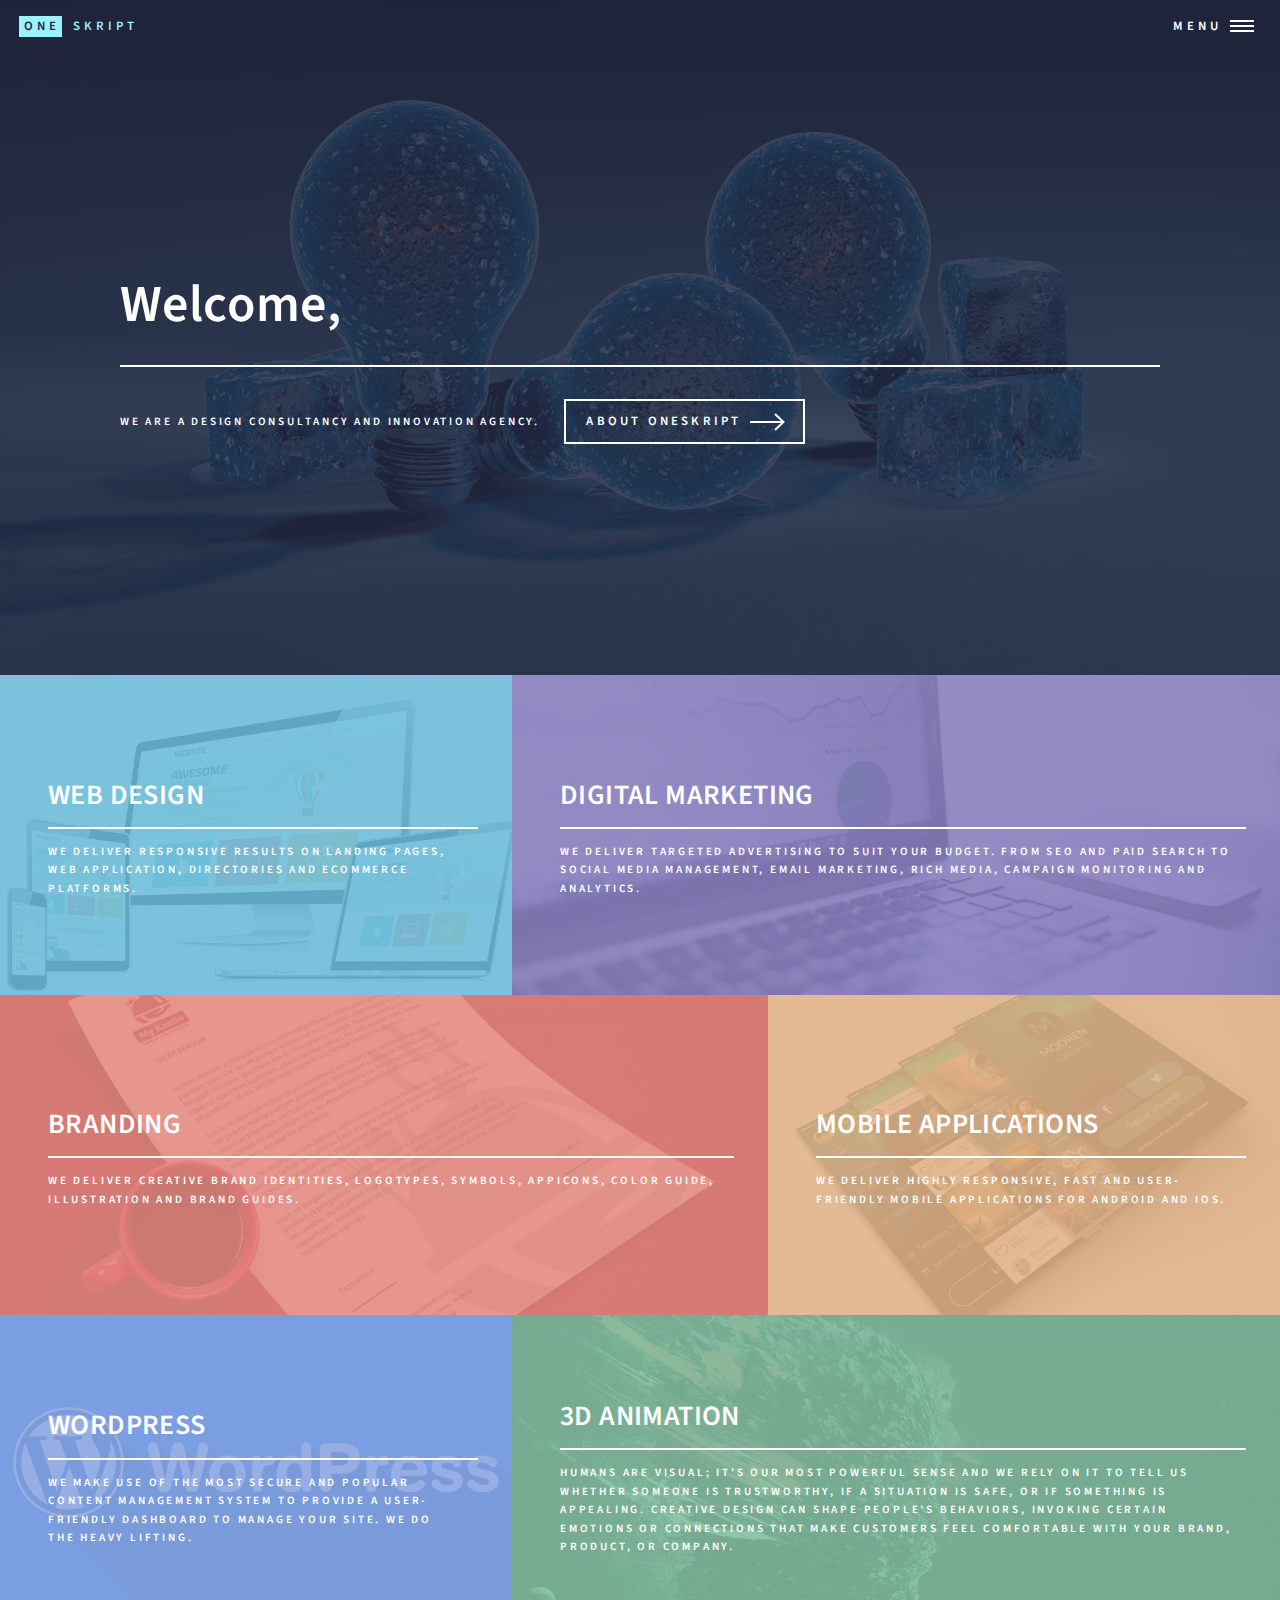
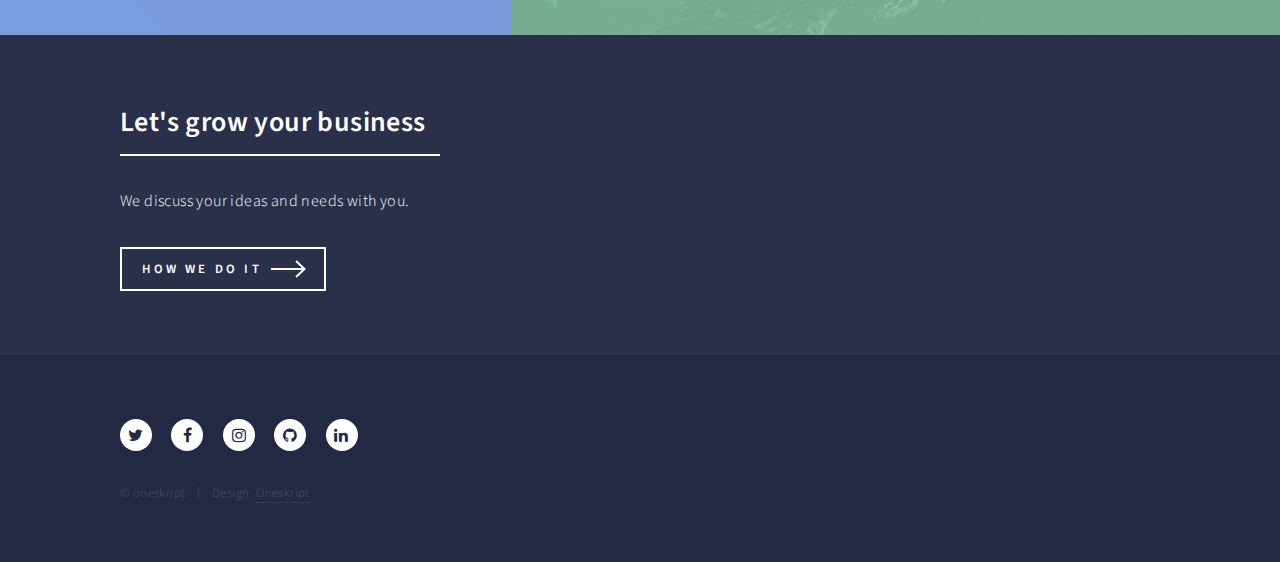
==== commit 4fe38406: "Latest change 2.0" ====
--- a/index.html
+++ b/index.html
@@ -1,9 +1,4 @@
 <!DOCTYPE HTML>
-<!--
-	Forty by HTML5 UP
-	html5up.net | @ajlkn
-	Free for personal and commercial use under the CCA 3.0 license (html5up.net/license)
--->
 <html>
 	<head>
 		<title>Oneskript | Web Design and Devolopment, Branding and Digital Marketing</title>
@@ -29,7 +24,9 @@
 </script>
 <!-- /Chatra {/literal} -->
 	</head>
+
 	<body>
+		
 
 		<!-- Wrapper -->
 			<div id="wrapper">
@@ -46,7 +43,8 @@
 					<nav id="menu">
 						<ul class="links">
 							<li><a href="index.html">Home</a></li>
-							<li><a href="portfolio.html">Porfolio</a></li>
+							<li><a href="web-design.html">Web design</a></li>
+							<li><a href="tsn.html">Branding</a></li>
 							<li><a href="contact.html">Contact us</a></li>
 							<li><a href="about.html">About us</a></li>
 						</ul>
@@ -80,7 +78,7 @@
 										<img src="images/pic01.jpg" alt="" />
 									</span>
 									<header class="major">
-										<h3><a href="contact.html" class="link">WEB DESIGN</a></h3>
+										<h3><a href="" class="link">WEB DESIGN</a></h3>
 										<p>We deliver responsive results on landing pages, web application, directories and ecommerce platforms.</p>
 									</header>
 								</article>
@@ -116,8 +114,8 @@
 										<img src="images/pic05.jpg" alt="" />
 									</span>
 									<header class="major">
-										<h3><a href="contact.html" class="link">CMS</a></h3>
-										<p>Ipsum dolor sit amet</p>
+										<h3><a href="contact.html" class="link">WORDPRESS</a></h3>
+										<p>We make use of the most secure and popular content management system to provide a user-friendly dashboard to manage your site. We do the heavy lifting.</p>
 									</header>
 								</article>
 								<article>
@@ -126,7 +124,7 @@
 									</span>
 									<header class="major">
 										<h3><a href="contact.html" class="link">3D ANIMATION</a></h3>
-										<p>Feugiat amet tempus</p>
+										<p>Humans are visual; it’s our most powerful sense and we rely on it to tell us whether someone is trustworthy, if a situation is safe, or if something is appealing. Creative design can shape people’s behaviors, invoking certain emotions or connections that make customers feel comfortable with your brand, product, or company.</p>
 									</header>
 								</article>
 							</section>
@@ -135,11 +133,11 @@
 							<section id="two">
 								<div class="inner">
 									<header class="major">
-										<h2>Portfolio</h2>
+										<h2>Let's grow your business</h2>
 									</header>
-									<p>Take a look at some of our more recent client projects. We take a holistic approach with all of the websites we build – considering audience, search marketing and many other factors. Many of the following work samples included planning, web design and development, as well as an ongoing online marketing.</p>
+									<p>We discuss your ideas and needs with you.</p>
 									<ul class="actions">
-										<li><a href="portfolio.html" class="button next">Take a Peek</a></li>
+										<li><a href="how-we-do-it.html" class="button next">How we do it</a></li>
 									</ul>
 								</div>
 							</section>
@@ -154,7 +152,7 @@
 								<li><a href="https://www.twitter.com/oneskript/" target="_blank" class="icon alt fa-twitter"><span class="label">Twitter</span></a></li>
 								<li><a href="https://www.facebook.com/oneskript/" target=" _blank" class="icon alt fa-facebook"><span class="label">Facebook</span></a></li>
 								<li><a href="https://instagram.com/oneskript/" target="_blank" class="icon alt fa-instagram"><span class="label">Instagram</span></a></li>
-								<li><a href="https://github.com" target="_blank" class="icon alt fa-github"><span class="label">GitHub</span></a></li>
+								<li><a href="https://github.com/oneskript-inc/oneskript" target="_blank" class="icon alt fa-github"><span class="label">GitHub</span></a></li>
 								<li><a href="https://linkedin.com" target="_blank" class="icon alt fa-linkedin"><span class="label">LinkedIn</span></a></li>
 							</ul>
 							<ul class="copyright">
--- a/assets/css/main.css
+++ b/assets/css/main.css
@@ -47,6 +47,9 @@
 	body {
 		-webkit-text-size-adjust: none;
 	}
+
+
+
 
 /* Box Model */
 
@@ -2207,38 +2210,41 @@
 		.image.left, .image.right {
 			max-width: 30%;
 		}
-
+		
 			.image.left img, .image.right img {
 				width: 100%;
 			}
-
+			
 		.image.left {
 			float: left;
 			margin: 0 1.5em 1.25em 0;
 			top: 0.25em;
 		}
-
+		
 		.image.right {
 			float: right;
 			margin: 0 0 1.25em 1.5em;
 			top: 0.25em;
 		}
-
+		
 		.image.fit {
 			display: block;
 			margin: 0 0 2em 0;
 			width: 100%;
 		}
+		
 
 			.image.fit img {
 				width: 100%;
 			}
+		
 
 		.image.main {
 			display: block;
 			margin: 2.5em 0;
 			width: 100%;
 		}
+	
 
 			.image.main img {
 				width: 100%;
@@ -2251,6 +2257,7 @@
 				}
 
 			}
+		
 
 /* List */
 
@@ -3467,7 +3474,7 @@
 			z-index: 2;
 		}
 
-			#banner > .inner .image {
+			#banner > .inner .image2 {
 				display: none;
 			}
 
@@ -3986,4 +3993,195 @@
 			transform: none;
 			opacity: 1;
 			visibility: visible;
-		}+		}
+
+/* Tsn page css */
+
+	.tiles2 {
+		display: -moz-flex;
+		display: -webkit-flex;
+		display: -ms-flex;
+		display: flex;
+		-moz-flex-wrap: wrap;
+		-webkit-flex-wrap: wrap;
+		-ms-flex-wrap: wrap;
+		flex-wrap: wrap;
+		border-top: 0 !important;
+	}
+
+		.tiles2 + * {
+			border-top: 0 !important;
+		}
+
+		.tiles2 article {
+			-moz-align-items: center;
+			-webkit-align-items: center;
+			-ms-align-items: center;
+			align-items: center;
+			display: -moz-flex;
+			display: -webkit-flex;
+			display: -ms-flex;
+			display: flex;
+			-moz-transition: -moz-transform 0.25s ease, opacity 0.25s ease, -moz-filter 1s ease, -webkit-filter 1s ease;
+			-webkit-transition: -webkit-transform 0.25s ease, opacity 0.25s ease, -webkit-filter 1s ease, -webkit-filter 1s ease;
+			-ms-transition: -ms-transform 0.25s ease, opacity 0.25s ease, -ms-filter 1s ease, -webkit-filter 1s ease;
+			transition: transform 0.25s ease, opacity 0.25s ease, filter 1s ease, -webkit-filter 1s ease;
+			padding: 4em 4em 2em 4em ;
+			background-position: center;
+			background-repeat: no-repeat;
+			background-size: cover;
+			cursor: default;
+			height: 40vh;
+			max-height: 40em;
+			min-height: 23em;
+			overflow: hidden;
+			position: relative;
+			width: 50%;
+		}
+
+			.tiles2 article .image2 {
+				display: none;
+			}
+
+			.tiles2 article header {
+				position: relative;
+				z-index: 3;
+			}
+
+			.tiles2 article h3 {
+				font-size: 1.75em;
+			}
+
+				.tiles2 article h3 a:hover {
+					color: inherit !important;
+				}
+
+			.tiles2 article .link.primary {
+				border: 0;
+				height: 100%;
+				left: 0;
+				position: absolute;
+				top: 0;
+				width: 100%;
+				z-index: 4;
+			}
+
+			.tiles2 article:before {
+				-moz-transition: opacity 0.5s ease;
+				-webkit-transition: opacity 0.5s ease;
+				-ms-transition: opacity 0.5s ease;
+				transition: opacity 0.5s ease;
+				bottom: 0;
+				content: '';
+				display: block;
+				height: 100%;
+				left: 0;
+				opacity: 0.85;
+				position: absolute;
+				width: 100%;
+				z-index: 2;
+			}
+
+			.tiles2 article:after {
+				background-color: rgba(36, 41, 67, 0.25);
+				content: '';
+				display: block;
+				height: 100%;
+				left: 0;
+				position: absolute;
+				top: 0;
+				width: 100%;
+				z-index: 1;
+			}
+
+			.tiles2 article:hover:before {
+				opacity: 0;
+			}
+
+			.tiles2 article.is-transitioning {
+				-moz-transform: scale(0.95);
+				-webkit-transform: scale(0.95);
+				-ms-transform: scale(0.95);
+				transform: scale(0.95);
+				-moz-filter: blur(0.5em);
+				-webkit-filter: blur(0.5em);
+				-ms-filter: blur(0.5em);
+				filter: blur(0.5em);
+				opacity: 0;
+			}
+
+			.tiles2 article:nth-child(4n - 1), .tiles2 article:nth-child(4n - 2) {
+				width: 50%;
+			}
+
+			.tiles2 article:nth-child(6n - 5):before {
+				background-color: #6fc3df;
+			}
+
+			.tiles2 article:nth-child(6n - 4):before {
+				background-color: #8d82c4;
+			}
+
+			.tiles2 article:nth-child(6n - 3):before {
+				background-color: #ec8d81;
+			}
+
+			.tiles2 article:nth-child(6n - 2):before {
+				background-color: #e7b788;
+			}
+
+			.tiles2 article:nth-child(6n - 1):before {
+				background-color: #8ea9e8;
+			}
+
+			.tiles2 article:nth-child(6n):before {
+				background-color: #87c5a4;
+			}
+
+		@media screen and (max-width: 1280px) {
+
+			.tiles2 article {
+				padding: 4em 3em 2em 3em ;
+				height: 30vh;
+				max-height: 30em;
+				min-height: 20em;
+			}
+
+		}
+
+		@media screen and (max-width: 980px) {
+
+			.tiles2 article {
+				width: 50% !important;
+			}
+
+		}
+
+		@media screen and (max-width: 736px) {
+
+			.tiles2 article {
+				padding: 3em 1.5em 1em 1.5em ;
+				height: 16em;
+				max-height: none;
+				min-height: 0;
+			}
+
+				.tiles2 article h3 {
+					font-size: 1.5em;
+				}
+
+		}
+
+		@media screen and (max-width: 480px) {
+
+			.tiles2 {
+				display: block;
+			}
+
+				.tiles2 article {
+					height: 20em;
+					width: 100% !important;
+				}
+
+		}
+
